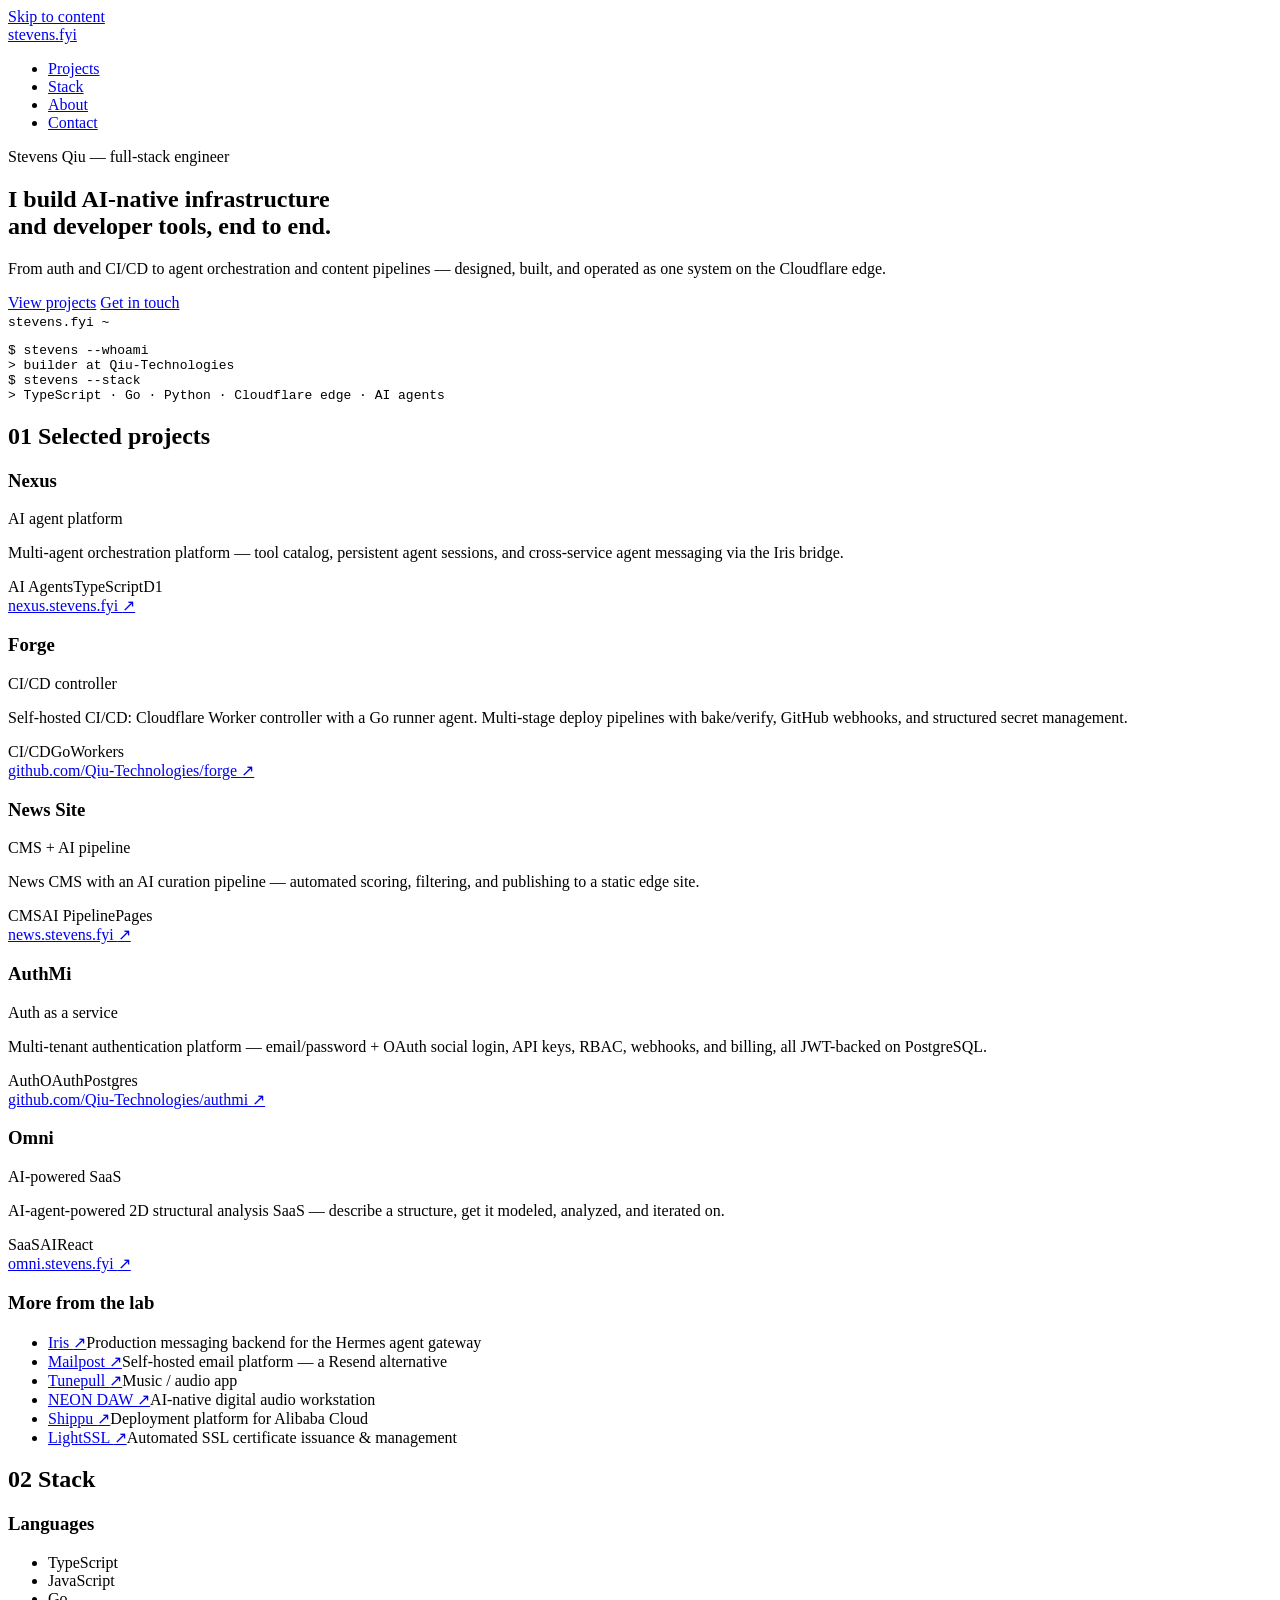
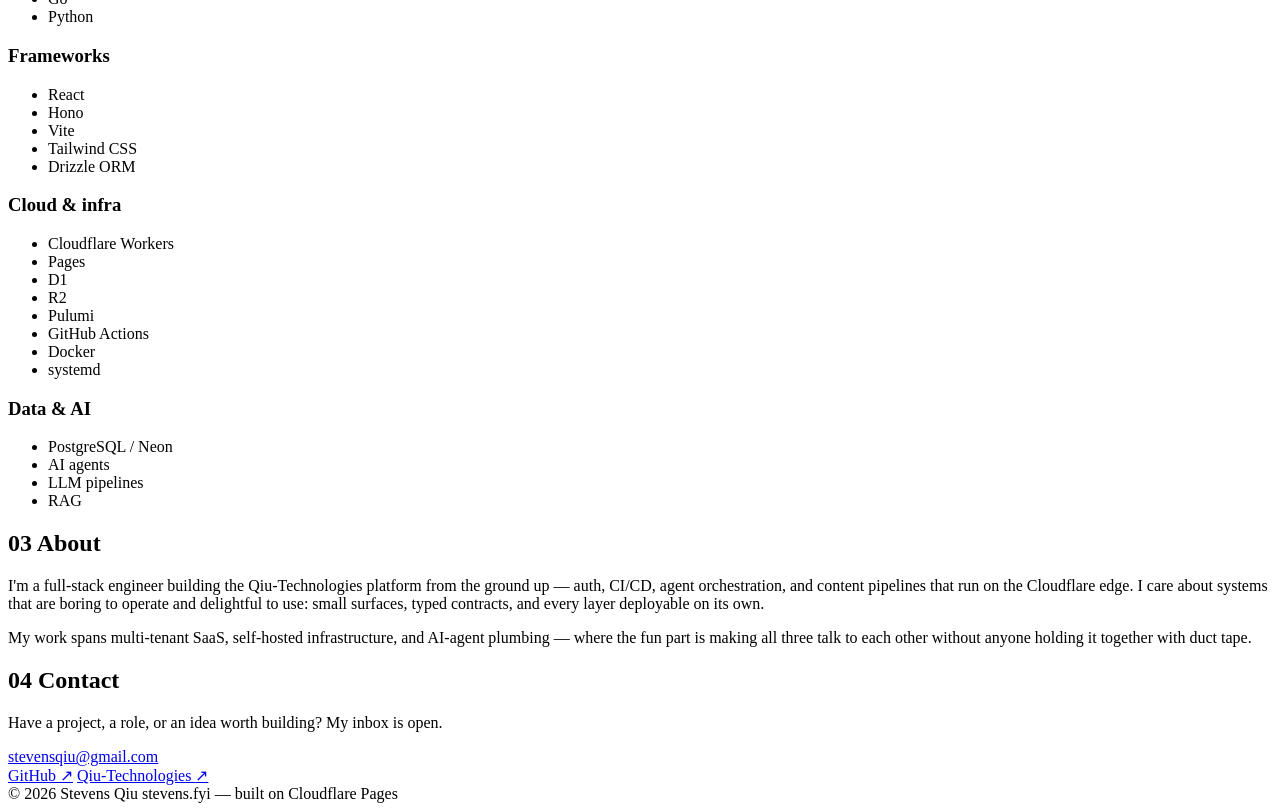
==== public/index.html @ 82a45d17 "Initial commit: portfolio site for stevens.fyi" ====
<!doctype html>
<html lang="en">
<head>
  <meta charset="utf-8" />
  <meta name="viewport" content="width=device-width, initial-scale=1" />
  <title>Stevens Qiu — Full-stack engineer &amp; AI infrastructure</title>
  <meta name="description" content="Stevens Qiu — full-stack engineer building AI-native infrastructure and developer tools: agent platforms, CI/CD, auth, and content pipelines on the Cloudflare edge." />
  <meta name="author" content="Stevens Qiu" />
  <meta property="og:type" content="website" />
  <meta property="og:title" content="Stevens Qiu — Full-stack engineer &amp; AI infrastructure" />
  <meta property="og:description" content="AI-native infrastructure and developer tools, built end to end." />
  <meta property="og:url" content="https://stevens.fyi/" />
  <meta name="twitter:card" content="summary" />
  <link rel="icon" type="image/svg+xml" href="/favicon.svg" />
  <link rel="preconnect" href="https://fonts.googleapis.com" />
  <link rel="preconnect" href="https://fonts.gstatic.com" crossorigin />
  <link href="https://fonts.googleapis.com/css2?family=Inter:wght@400;500;600;700&family=JetBrains+Mono:wght@400;500;600&display=swap" rel="stylesheet" />
  <link rel="stylesheet" href="/styles.css" />
</head>
<body>
  <a class="skip-link" href="#main">Skip to content</a>

  <header class="site-header" id="top">
    <nav class="nav container" aria-label="Primary">
      <a class="brand" href="#top">stevens<span class="brand-dot">.</span>fyi</a>
      <ul class="nav-links">
        <li><a href="#projects">Projects</a></li>
        <li><a href="#stack">Stack</a></li>
        <li><a href="#about">About</a></li>
        <li><a href="#contact" class="nav-cta">Contact</a></li>
      </ul>
    </nav>
  </header>

  <main id="main">
    <!-- HERO -->
    <section class="hero container">
      <p class="eyebrow reveal">Stevens Qiu — full-stack engineer</p>
      <h1 class="hero-title reveal">
        I build <span class="grad">AI-native infrastructure</span><br />
        and developer tools, end to end.
      </h1>
      <p class="hero-sub reveal">
        From auth and CI/CD to agent orchestration and content pipelines —
        designed, built, and operated as one system on the Cloudflare edge.
      </p>
      <div class="hero-actions reveal">
        <a class="btn btn-primary" href="#projects">View projects</a>
        <a class="btn btn-ghost" href="#contact">Get in touch</a>
      </div>
      <div class="terminal reveal" aria-hidden="true">
        <div class="terminal-bar"><span></span><span></span><span></span><code>stevens.fyi ~</code></div>
        <pre><code><span class="t-prompt">$</span> stevens --whoami
&gt; builder at Qiu-Technologies
<span class="t-prompt">$</span> stevens --stack
&gt; TypeScript · Go · Python · Cloudflare edge · AI agents</code></pre>
      </div>
    </section>

    <!-- PROJECTS -->
    <section class="section" id="projects">
      <div class="container">
        <h2 class="section-title reveal"><span class="section-index">01</span> Selected projects</h2>
        <div class="project-grid">
          <article class="card reveal">
            <div class="card-head">
              <h3>Nexus</h3>
              <span class="card-role">AI agent platform</span>
            </div>
            <p class="card-desc">
              Multi-agent orchestration platform — tool catalog, persistent agent
              sessions, and cross-service agent messaging via the Iris bridge.
            </p>
            <div class="card-tags">
              <span>AI Agents</span><span>TypeScript</span><span>D1</span>
            </div>
            <a class="card-link" href="https://nexus.stevens.fyi" target="_blank" rel="noopener">nexus.stevens.fyi <span class="arrow">↗</span></a>
          </article>

          <article class="card reveal">
            <div class="card-head">
              <h3>Forge</h3>
              <span class="card-role">CI/CD controller</span>
            </div>
            <p class="card-desc">
              Self-hosted CI/CD: Cloudflare Worker controller with a Go runner
              agent. Multi-stage deploy pipelines with bake/verify, GitHub
              webhooks, and structured secret management.
            </p>
            <div class="card-tags">
              <span>CI/CD</span><span>Go</span><span>Workers</span>
            </div>
            <a class="card-link" href="https://github.com/Qiu-Technologies/forge" target="_blank" rel="noopener">github.com/Qiu-Technologies/forge <span class="arrow">↗</span></a>
          </article>

          <article class="card reveal">
            <div class="card-head">
              <h3>News Site</h3>
              <span class="card-role">CMS + AI pipeline</span>
            </div>
            <p class="card-desc">
              News CMS with an AI curation pipeline — automated scoring,
              filtering, and publishing to a static edge site.
            </p>
            <div class="card-tags">
              <span>CMS</span><span>AI Pipeline</span><span>Pages</span>
            </div>
            <a class="card-link" href="https://news.stevens.fyi" target="_blank" rel="noopener">news.stevens.fyi <span class="arrow">↗</span></a>
          </article>

          <article class="card reveal">
            <div class="card-head">
              <h3>AuthMi</h3>
              <span class="card-role">Auth as a service</span>
            </div>
            <p class="card-desc">
              Multi-tenant authentication platform — email/password + OAuth
              social login, API keys, RBAC, webhooks, and billing, all
              JWT-backed on PostgreSQL.
            </p>
            <div class="card-tags">
              <span>Auth</span><span>OAuth</span><span>Postgres</span>
            </div>
            <a class="card-link" href="https://github.com/Qiu-Technologies/authmi" target="_blank" rel="noopener">github.com/Qiu-Technologies/authmi <span class="arrow">↗</span></a>
          </article>

          <article class="card card-wide reveal">
            <div class="card-head">
              <h3>Omni</h3>
              <span class="card-role">AI-powered SaaS</span>
            </div>
            <p class="card-desc">
              AI-agent-powered 2D structural analysis SaaS — describe a
              structure, get it modeled, analyzed, and iterated on.
            </p>
            <div class="card-tags">
              <span>SaaS</span><span>AI</span><span>React</span>
            </div>
            <a class="card-link" href="https://omni.stevens.fyi" target="_blank" rel="noopener">omni.stevens.fyi <span class="arrow">↗</span></a>
          </article>
        </div>

        <h3 class="sub-title reveal">More from the lab</h3>
        <ul class="lab-list">
          <li class="reveal"><a href="https://github.com/Qiu-Technologies/Iris" target="_blank" rel="noopener">Iris <span class="arrow">↗</span></a><span class="lab-desc">Production messaging backend for the Hermes agent gateway</span></li>
          <li class="reveal"><a href="https://mail.stevens.fyi" target="_blank" rel="noopener">Mailpost <span class="arrow">↗</span></a><span class="lab-desc">Self-hosted email platform — a Resend alternative</span></li>
          <li class="reveal"><a href="https://tunes.stevens.fyi" target="_blank" rel="noopener">Tunepull <span class="arrow">↗</span></a><span class="lab-desc">Music / audio app</span></li>
          <li class="reveal"><a href="https://github.com/Qiu-Technologies/neon-daw" target="_blank" rel="noopener">NEON DAW <span class="arrow">↗</span></a><span class="lab-desc">AI-native digital audio workstation</span></li>
          <li class="reveal"><a href="https://shippu.stevens.fyi" target="_blank" rel="noopener">Shippu <span class="arrow">↗</span></a><span class="lab-desc">Deployment platform for Alibaba Cloud</span></li>
          <li class="reveal"><a href="https://lightssl.com" target="_blank" rel="noopener">LightSSL <span class="arrow">↗</span></a><span class="lab-desc">Automated SSL certificate issuance &amp; management</span></li>
        </ul>
      </div>
    </section>

    <!-- STACK -->
    <section class="section" id="stack">
      <div class="container">
        <h2 class="section-title reveal"><span class="section-index">02</span> Stack</h2>
        <div class="stack-grid">
          <div class="stack-group reveal">
            <h3>Languages</h3>
            <ul>
              <li>TypeScript</li><li>JavaScript</li><li>Go</li><li>Python</li>
            </ul>
          </div>
          <div class="stack-group reveal">
            <h3>Frameworks</h3>
            <ul>
              <li>React</li><li>Hono</li><li>Vite</li><li>Tailwind CSS</li><li>Drizzle ORM</li>
            </ul>
          </div>
          <div class="stack-group reveal">
            <h3>Cloud &amp; infra</h3>
            <ul>
              <li>Cloudflare Workers</li><li>Pages</li><li>D1</li><li>R2</li><li>Pulumi</li><li>GitHub Actions</li><li>Docker</li><li>systemd</li>
            </ul>
          </div>
          <div class="stack-group reveal">
            <h3>Data &amp; AI</h3>
            <ul>
              <li>PostgreSQL / Neon</li><li>AI agents</li><li>LLM pipelines</li><li>RAG</li>
            </ul>
          </div>
        </div>
      </div>
    </section>

    <!-- ABOUT -->
    <section class="section" id="about">
      <div class="container narrow">
        <h2 class="section-title reveal"><span class="section-index">03</span> About</h2>
        <p class="about-text reveal">
          I'm a full-stack engineer building the Qiu-Technologies platform from
          the ground up — auth, CI/CD, agent orchestration, and content
          pipelines that run on the Cloudflare edge. I care about systems that
          are boring to operate and delightful to use: small surfaces, typed
          contracts, and every layer deployable on its own.
        </p>
        <p class="about-text reveal">
          My work spans multi-tenant SaaS, self-hosted infrastructure, and
          AI-agent plumbing — where the fun part is making all three talk to
          each other without anyone holding it together with duct tape.
        </p>
      </div>
    </section>

    <!-- CONTACT -->
    <section class="section" id="contact">
      <div class="container narrow contact">
        <h2 class="section-title reveal"><span class="section-index">04</span> Contact</h2>
        <p class="contact-line reveal">
          Have a project, a role, or an idea worth building? My inbox is open.
        </p>
        <a class="contact-email reveal" href="mailto:stevensqiu@gmail.com">stevensqiu@gmail.com</a>
        <div class="contact-links reveal">
          <a href="https://github.com/QYongHao" target="_blank" rel="noopener">GitHub <span class="arrow">↗</span></a>
          <a href="https://github.com/Qiu-Technologies" target="_blank" rel="noopener">Qiu-Technologies <span class="arrow">↗</span></a>
        </div>
      </div>
    </section>
  </main>

  <footer class="site-footer">
    <div class="container footer-inner">
      <span>© <span id="year">2026</span> Stevens Qiu</span>
      <span class="footer-mono">stevens.fyi — built on Cloudflare Pages</span>
    </div>
  </footer>

  <script src="/app.js" defer></script>
</body>
</html>
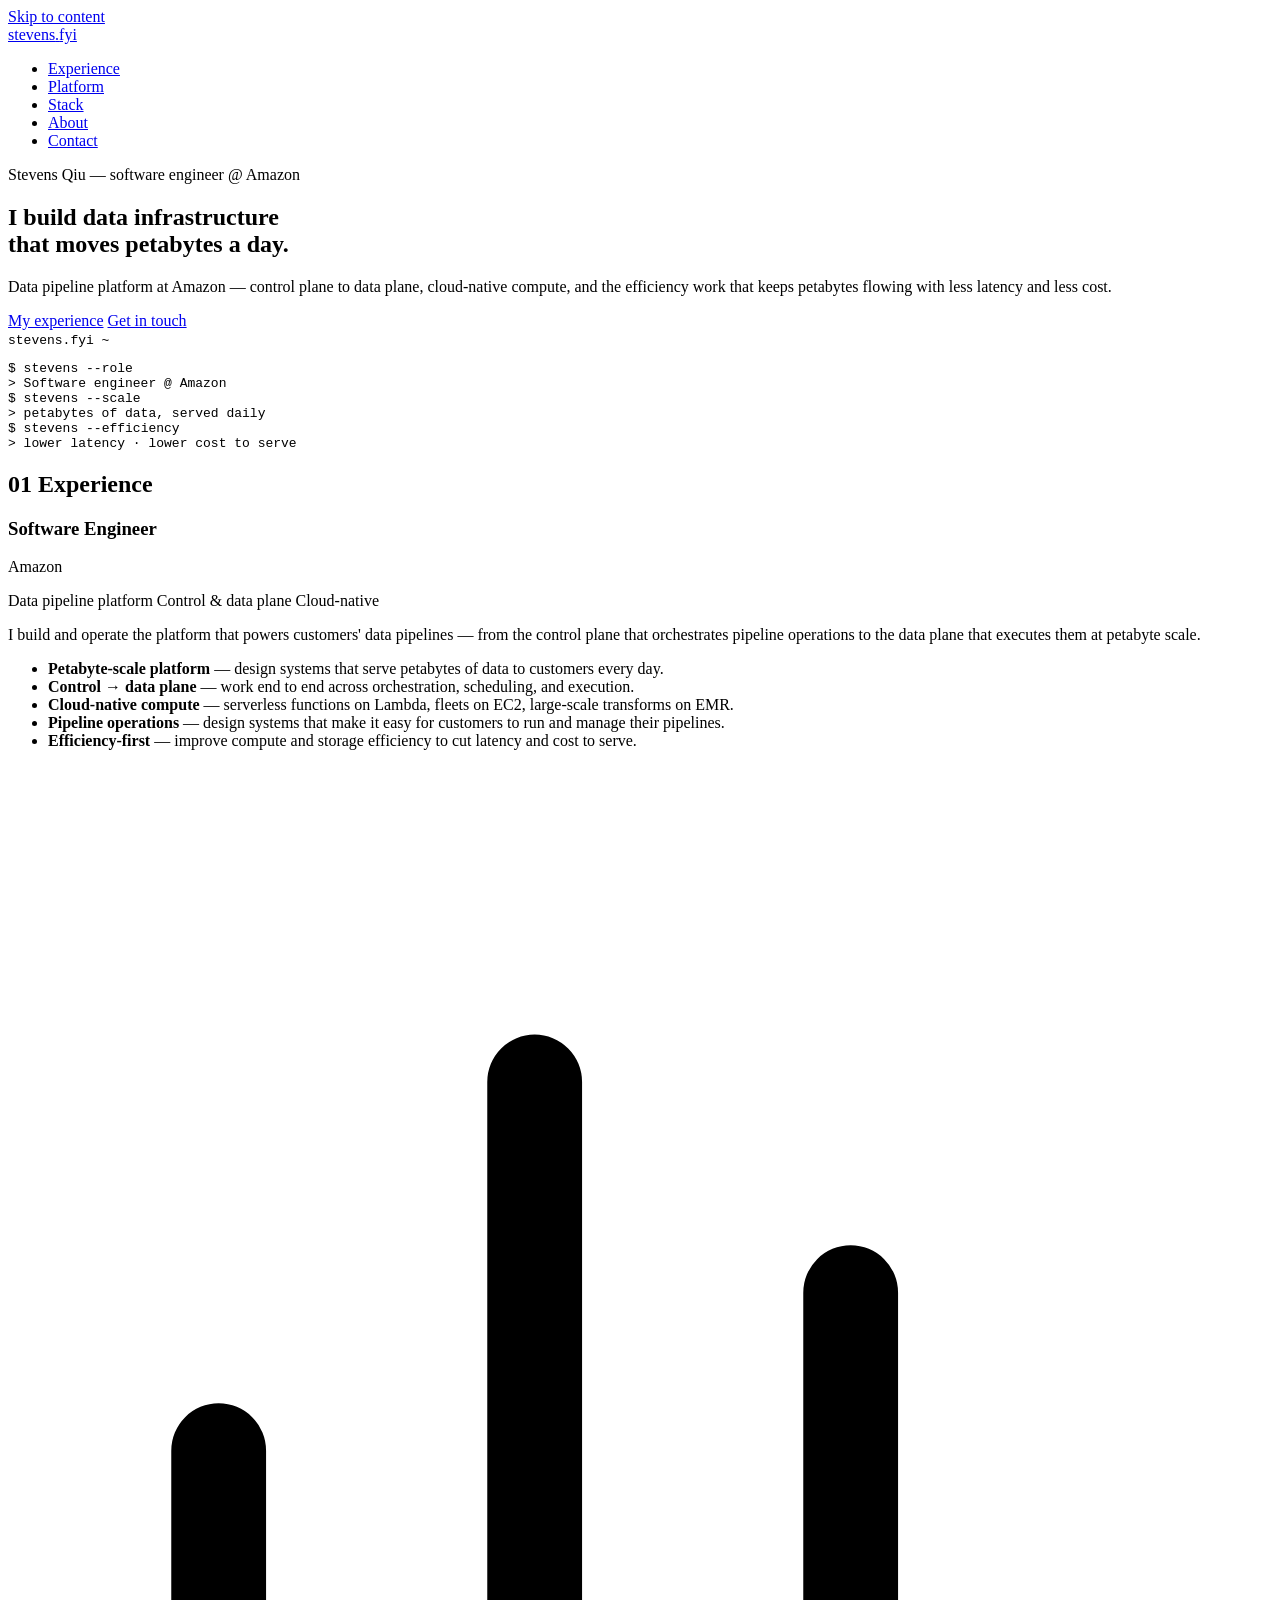
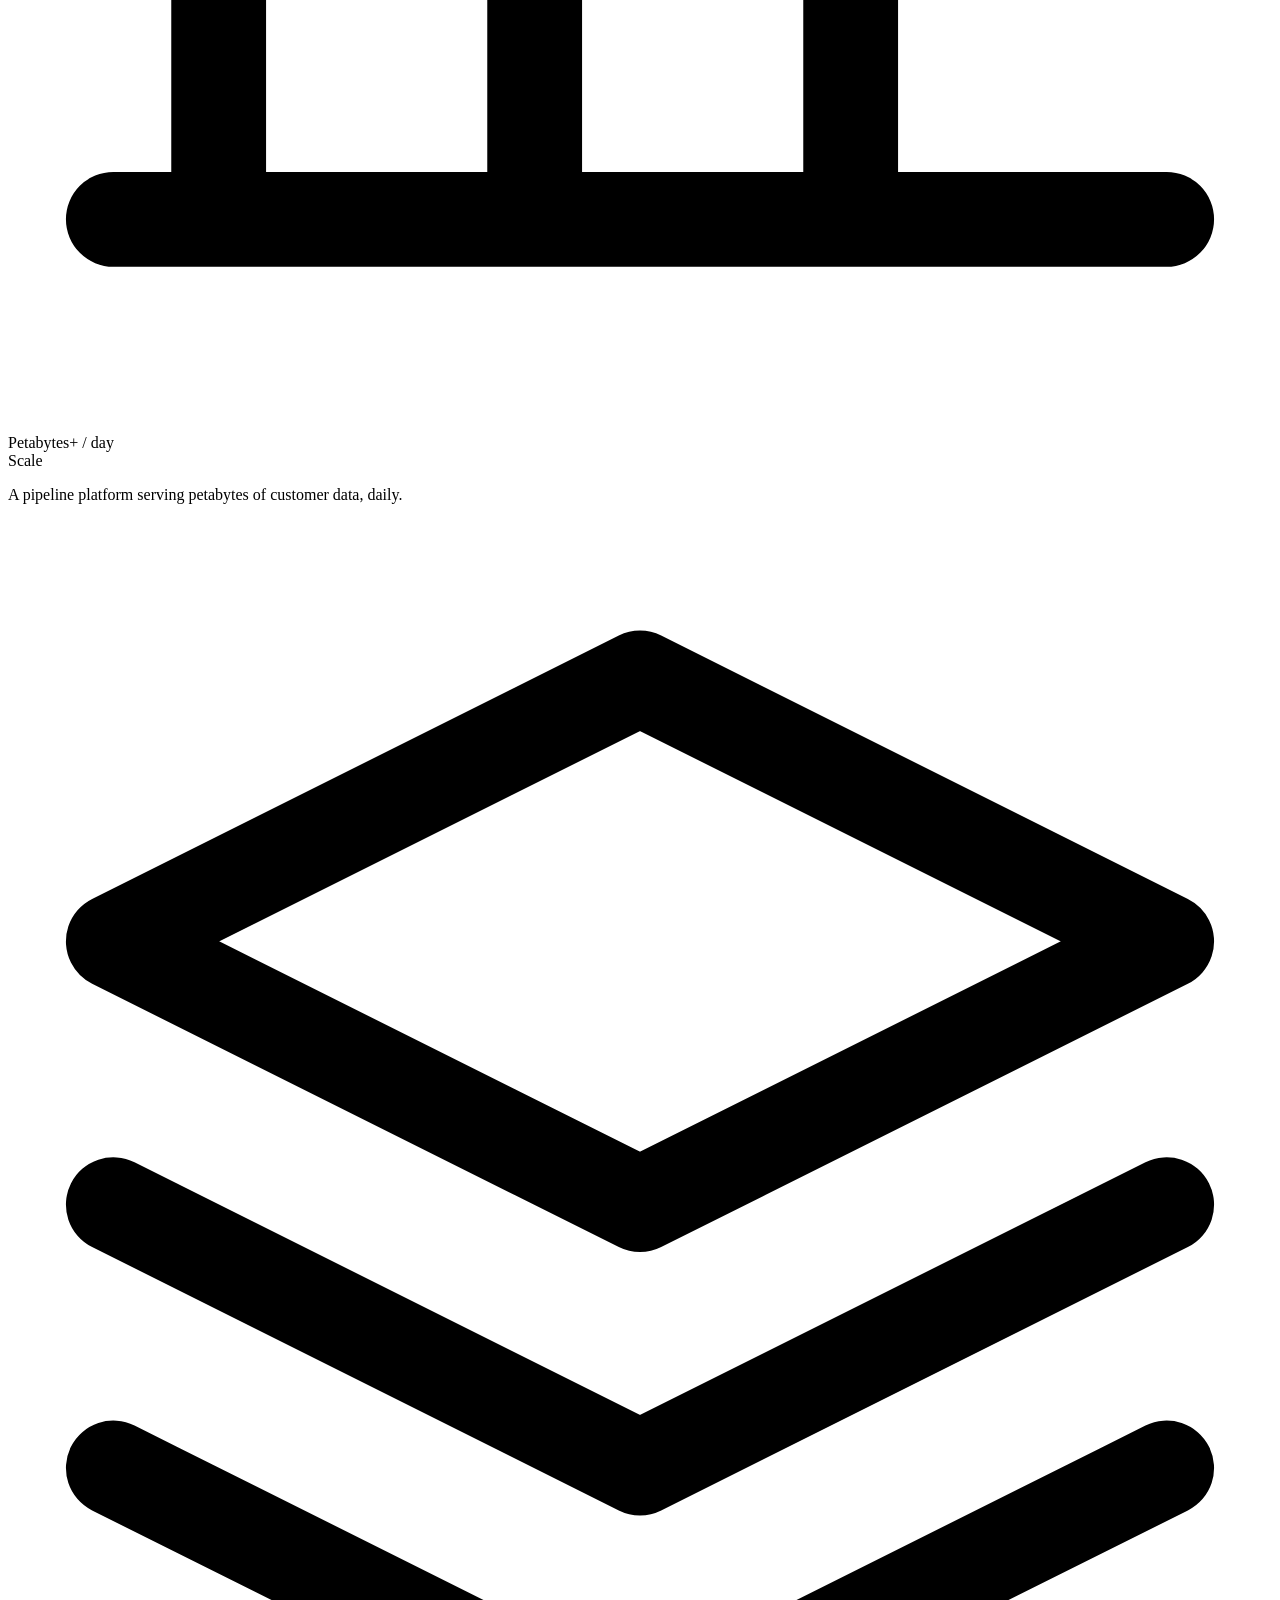
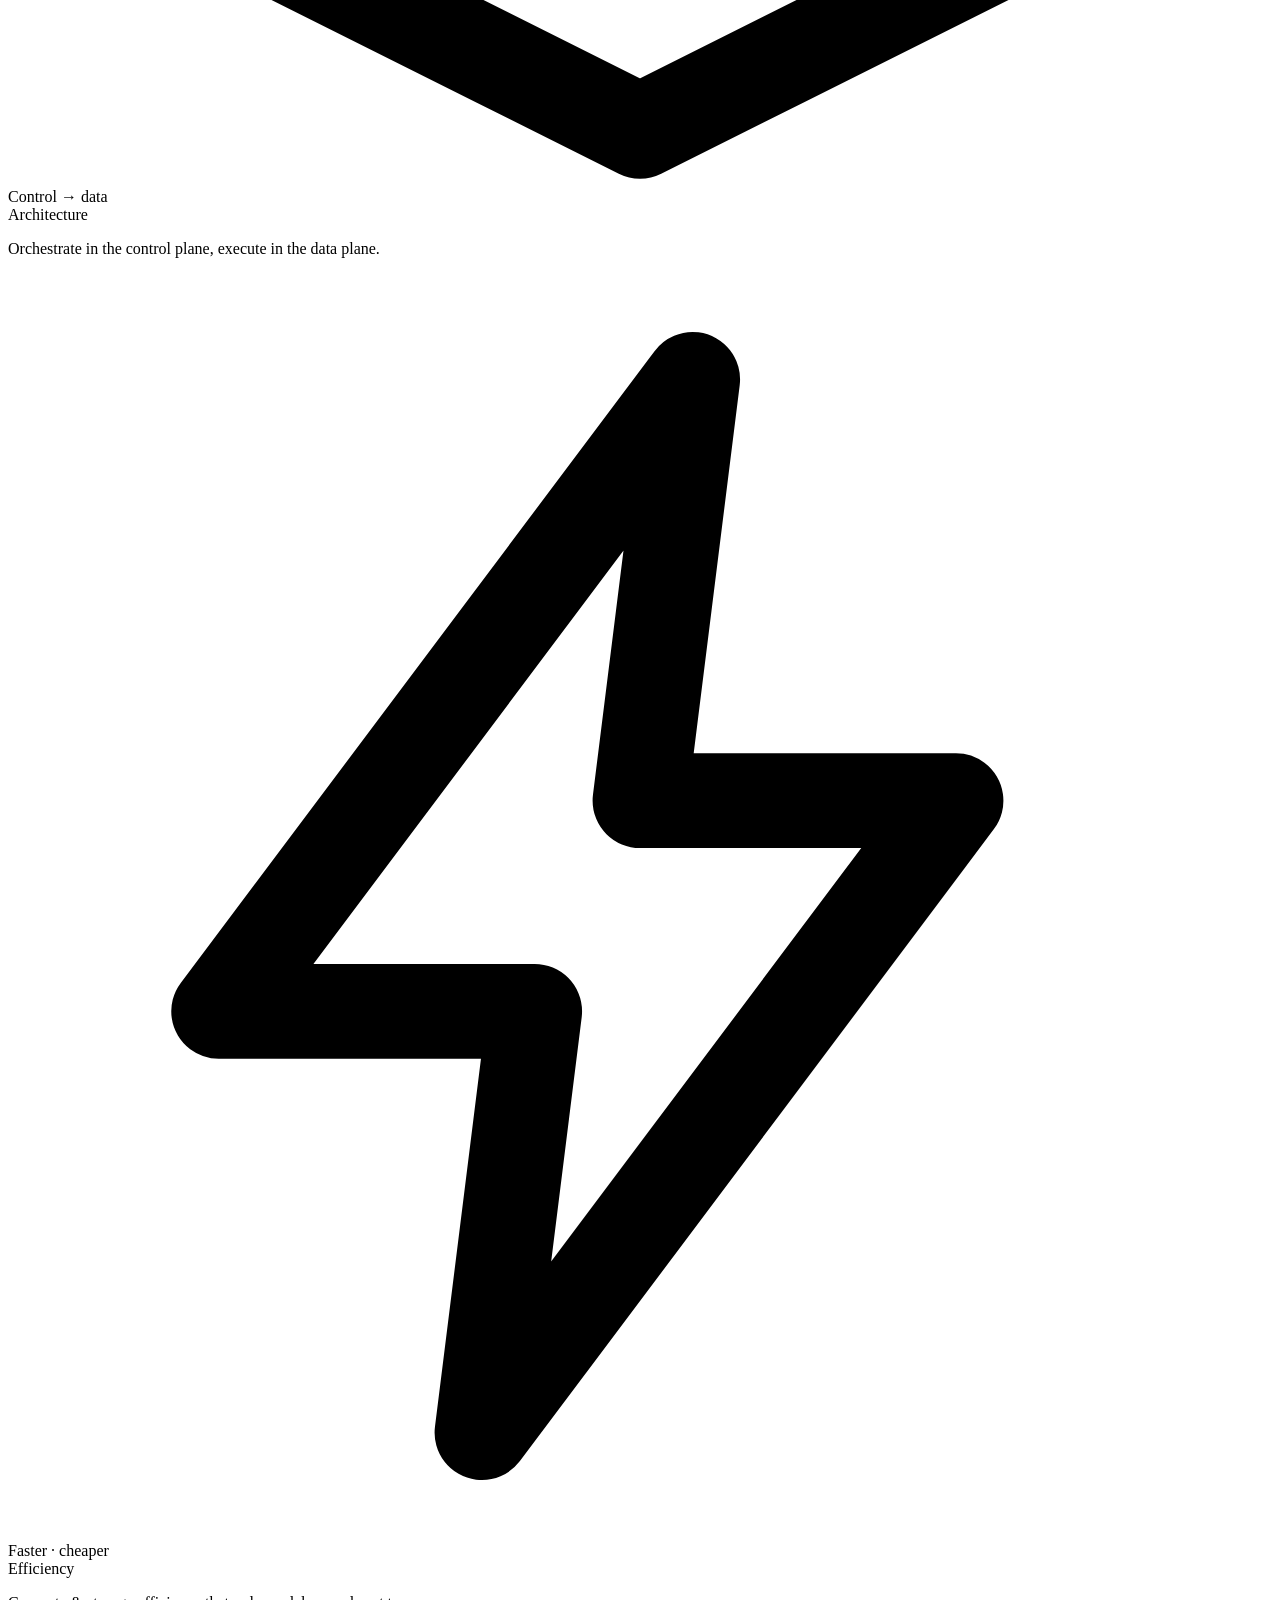
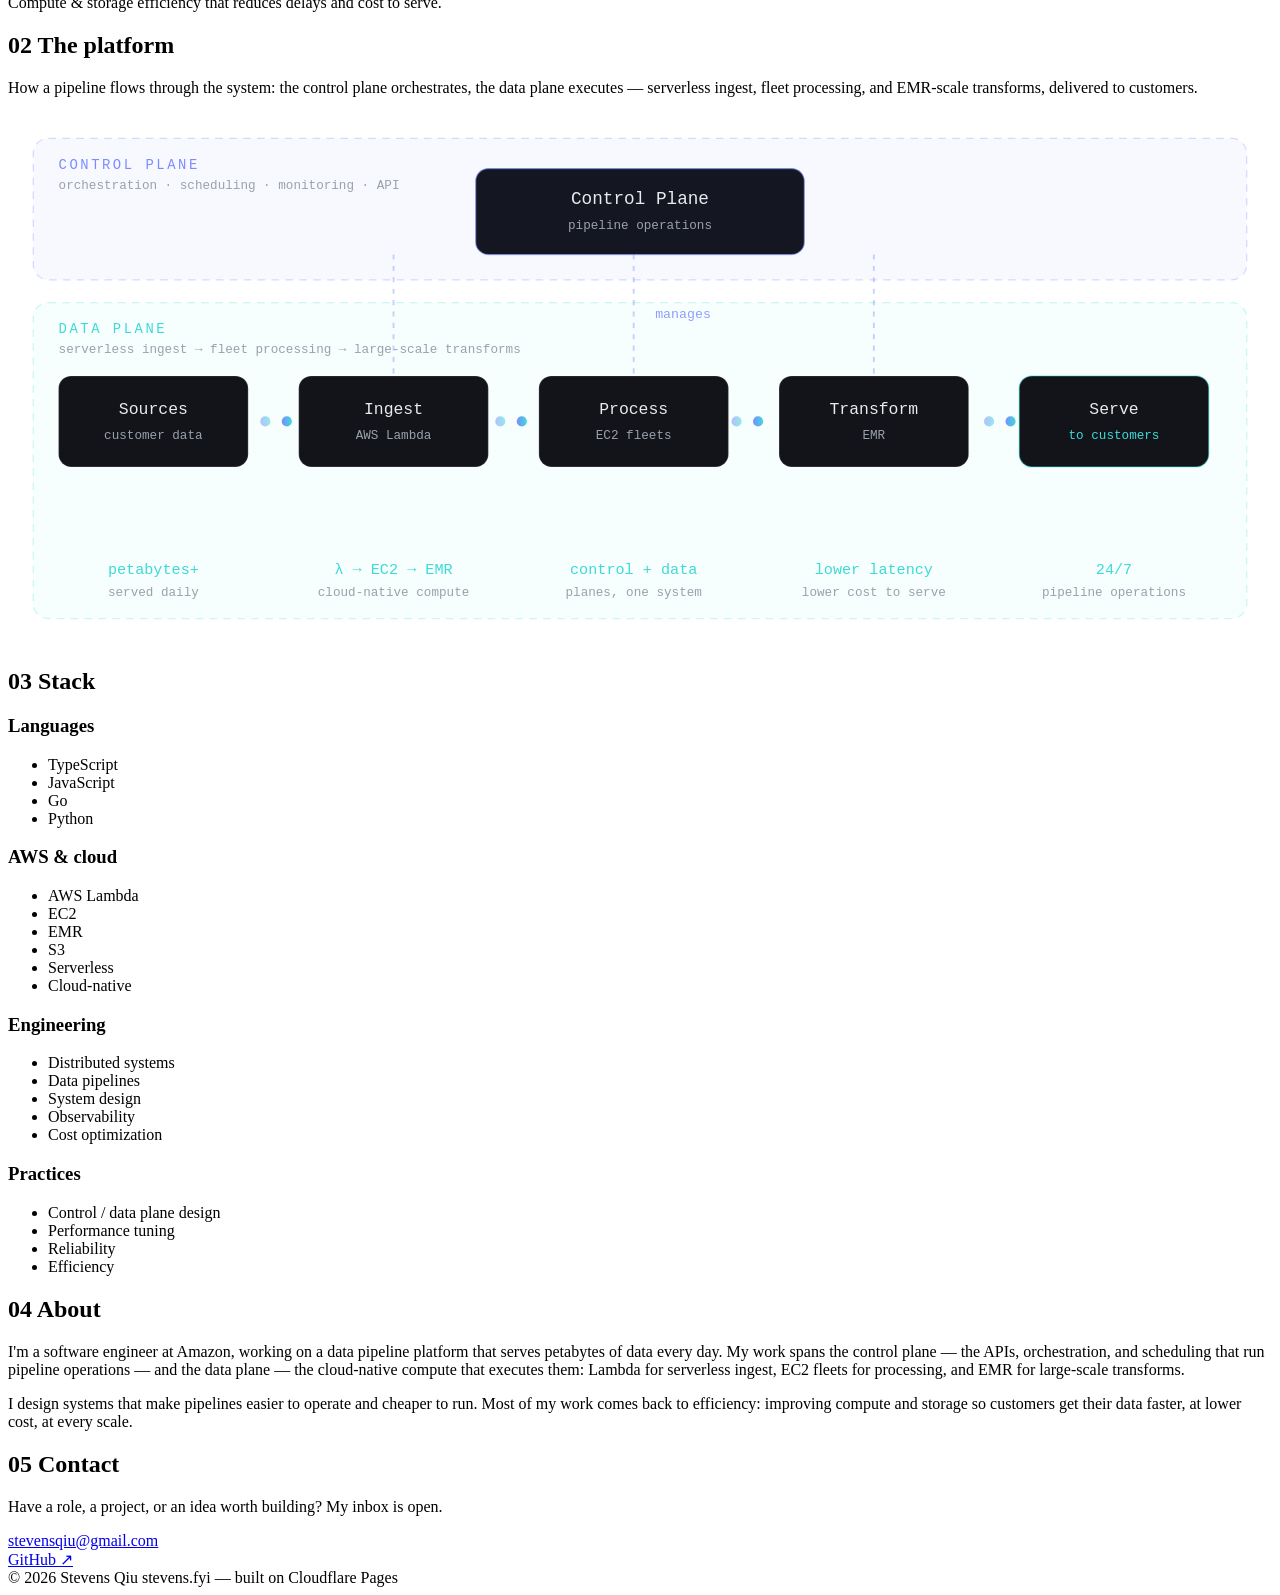
==== commit 4050113d: "Rework portfolio: Amazon data-platform experience + animated pipeline architecture graphic" ====
--- a/public/index.html
+++ b/public/index.html
@@ -3,12 +3,12 @@
 <head>
   <meta charset="utf-8" />
   <meta name="viewport" content="width=device-width, initial-scale=1" />
-  <title>Stevens Qiu — Full-stack engineer &amp; AI infrastructure</title>
-  <meta name="description" content="Stevens Qiu — full-stack engineer building AI-native infrastructure and developer tools: agent platforms, CI/CD, auth, and content pipelines on the Cloudflare edge." />
+  <title>Stevens Qiu — Software Engineer @ Amazon · Data Infrastructure</title>
+  <meta name="description" content="Software engineer at Amazon building a data pipeline platform that serves petabytes of data daily — control plane to data plane, cloud-native compute, and efficiency that cuts latency and cost." />
   <meta name="author" content="Stevens Qiu" />
   <meta property="og:type" content="website" />
-  <meta property="og:title" content="Stevens Qiu — Full-stack engineer &amp; AI infrastructure" />
-  <meta property="og:description" content="AI-native infrastructure and developer tools, built end to end." />
+  <meta property="og:title" content="Stevens Qiu — Software Engineer @ Amazon" />
+  <meta property="og:description" content="Building a data pipeline platform that serves petabytes of data daily." />
   <meta property="og:url" content="https://stevens.fyi/" />
   <meta name="twitter:card" content="summary" />
   <link rel="icon" type="image/svg+xml" href="/favicon.svg" />
@@ -24,7 +24,8 @@
     <nav class="nav container" aria-label="Primary">
       <a class="brand" href="#top">stevens<span class="brand-dot">.</span>fyi</a>
       <ul class="nav-links">
-        <li><a href="#projects">Projects</a></li>
+        <li><a href="#experience">Experience</a></li>
+        <li><a href="#platform">Platform</a></li>
         <li><a href="#stack">Stack</a></li>
         <li><a href="#about">About</a></li>
         <li><a href="#contact" class="nav-cta">Contact</a></li>
@@ -35,127 +36,223 @@
   <main id="main">
     <!-- HERO -->
     <section class="hero container">
-      <p class="eyebrow reveal">Stevens Qiu — full-stack engineer</p>
+      <div class="glow glow-1" aria-hidden="true"></div>
+      <div class="glow glow-2" aria-hidden="true"></div>
+      <p class="eyebrow reveal">Stevens Qiu — software engineer @ Amazon</p>
       <h1 class="hero-title reveal">
-        I build <span class="grad">AI-native infrastructure</span><br />
-        and developer tools, end to end.
+        I build <span class="grad">data infrastructure</span><br />
+        that moves petabytes a day.
       </h1>
       <p class="hero-sub reveal">
-        From auth and CI/CD to agent orchestration and content pipelines —
-        designed, built, and operated as one system on the Cloudflare edge.
+        Data pipeline platform at Amazon — control plane to data plane,
+        cloud-native compute, and the efficiency work that keeps petabytes
+        flowing with less latency and less cost.
       </p>
       <div class="hero-actions reveal">
-        <a class="btn btn-primary" href="#projects">View projects</a>
+        <a class="btn btn-primary" href="#experience">My experience</a>
         <a class="btn btn-ghost" href="#contact">Get in touch</a>
       </div>
       <div class="terminal reveal" aria-hidden="true">
         <div class="terminal-bar"><span></span><span></span><span></span><code>stevens.fyi ~</code></div>
-        <pre><code><span class="t-prompt">$</span> stevens --whoami
-&gt; builder at Qiu-Technologies
-<span class="t-prompt">$</span> stevens --stack
-&gt; TypeScript · Go · Python · Cloudflare edge · AI agents</code></pre>
-      </div>
-    </section>
-
-    <!-- PROJECTS -->
-    <section class="section" id="projects">
+        <pre><code><span class="t-prompt">$</span> stevens --role
+&gt; Software engineer @ Amazon
+<span class="t-prompt">$</span> stevens --scale
+&gt; petabytes of data, served daily
+<span class="t-prompt">$</span> stevens --efficiency
+&gt; lower latency · lower cost to serve</code></pre>
+      </div>
+    </section>
+
+    <!-- EXPERIENCE -->
+    <section class="section" id="experience">
       <div class="container">
-        <h2 class="section-title reveal"><span class="section-index">01</span> Selected projects</h2>
-        <div class="project-grid">
-          <article class="card reveal">
-            <div class="card-head">
-              <h3>Nexus</h3>
-              <span class="card-role">AI agent platform</span>
+        <h2 class="section-title reveal"><span class="section-index">01</span> Experience</h2>
+
+        <div class="role-card reveal">
+          <div class="role-head">
+            <div>
+              <h3>Software Engineer</h3>
+              <p class="role-company">Amazon</p>
             </div>
-            <p class="card-desc">
-              Multi-agent orchestration platform — tool catalog, persistent agent
-              sessions, and cross-service agent messaging via the Iris bridge.
-            </p>
-            <div class="card-tags">
-              <span>AI Agents</span><span>TypeScript</span><span>D1</span>
+            <div class="role-chips">
+              <span>Data pipeline platform</span>
+              <span>Control &amp; data plane</span>
+              <span>Cloud-native</span>
             </div>
-            <a class="card-link" href="https://nexus.stevens.fyi" target="_blank" rel="noopener">nexus.stevens.fyi <span class="arrow">↗</span></a>
+          </div>
+          <p class="role-intro">
+            I build and operate the platform that powers customers' data
+            pipelines — from the control plane that orchestrates pipeline
+            operations to the data plane that executes them at petabyte scale.
+          </p>
+          <ul class="experience-list">
+            <li class="reveal"><strong>Petabyte-scale platform</strong> — design systems that serve petabytes of data to customers every day.</li>
+            <li class="reveal"><strong>Control → data plane</strong> — work end to end across orchestration, scheduling, and execution.</li>
+            <li class="reveal"><strong>Cloud-native compute</strong> — serverless functions on Lambda, fleets on EC2, large-scale transforms on EMR.</li>
+            <li class="reveal"><strong>Pipeline operations</strong> — design systems that make it easy for customers to run and manage their pipelines.</li>
+            <li class="reveal"><strong>Efficiency-first</strong> — improve compute and storage efficiency to cut latency and cost to serve.</li>
+          </ul>
+        </div>
+
+        <div class="impact-grid">
+          <article class="card impact-card reveal">
+            <svg class="impact-icon" viewBox="0 0 24 24" fill="none" stroke="currentColor" stroke-width="1.8" stroke-linecap="round" stroke-linejoin="round" aria-hidden="true"><path d="M4 20V13M10 20V6M16 20V10M22 20H2"/></svg>
+            <div class="impact-value">Petabytes+ / day</div>
+            <div class="impact-label">Scale</div>
+            <p class="impact-desc">A pipeline platform serving petabytes of customer data, daily.</p>
           </article>
-
-          <article class="card reveal">
-            <div class="card-head">
-              <h3>Forge</h3>
-              <span class="card-role">CI/CD controller</span>
-            </div>
-            <p class="card-desc">
-              Self-hosted CI/CD: Cloudflare Worker controller with a Go runner
-              agent. Multi-stage deploy pipelines with bake/verify, GitHub
-              webhooks, and structured secret management.
-            </p>
-            <div class="card-tags">
-              <span>CI/CD</span><span>Go</span><span>Workers</span>
-            </div>
-            <a class="card-link" href="https://github.com/Qiu-Technologies/forge" target="_blank" rel="noopener">github.com/Qiu-Technologies/forge <span class="arrow">↗</span></a>
+          <article class="card impact-card reveal">
+            <svg class="impact-icon" viewBox="0 0 24 24" fill="none" stroke="currentColor" stroke-width="1.8" stroke-linecap="round" stroke-linejoin="round" aria-hidden="true"><path d="M12 3 2 8l10 5 10-5-10-5z"/><path d="M2 13l10 5 10-5"/><path d="M2 18l10 5 10-5"/></svg>
+            <div class="impact-value">Control → data</div>
+            <div class="impact-label">Architecture</div>
+            <p class="impact-desc">Orchestrate in the control plane, execute in the data plane.</p>
           </article>
-
-          <article class="card reveal">
-            <div class="card-head">
-              <h3>News Site</h3>
-              <span class="card-role">CMS + AI pipeline</span>
-            </div>
-            <p class="card-desc">
-              News CMS with an AI curation pipeline — automated scoring,
-              filtering, and publishing to a static edge site.
-            </p>
-            <div class="card-tags">
-              <span>CMS</span><span>AI Pipeline</span><span>Pages</span>
-            </div>
-            <a class="card-link" href="https://news.stevens.fyi" target="_blank" rel="noopener">news.stevens.fyi <span class="arrow">↗</span></a>
+          <article class="card impact-card reveal">
+            <svg class="impact-icon" viewBox="0 0 24 24" fill="none" stroke="currentColor" stroke-width="1.8" stroke-linecap="round" stroke-linejoin="round" aria-hidden="true"><path d="M13 2 4 14h6l-1 8 9-12h-6l1-8z"/></svg>
+            <div class="impact-value">Faster · cheaper</div>
+            <div class="impact-label">Efficiency</div>
+            <p class="impact-desc">Compute &amp; storage efficiency that reduces delays and cost to serve.</p>
           </article>
-
-          <article class="card reveal">
-            <div class="card-head">
-              <h3>AuthMi</h3>
-              <span class="card-role">Auth as a service</span>
-            </div>
-            <p class="card-desc">
-              Multi-tenant authentication platform — email/password + OAuth
-              social login, API keys, RBAC, webhooks, and billing, all
-              JWT-backed on PostgreSQL.
-            </p>
-            <div class="card-tags">
-              <span>Auth</span><span>OAuth</span><span>Postgres</span>
-            </div>
-            <a class="card-link" href="https://github.com/Qiu-Technologies/authmi" target="_blank" rel="noopener">github.com/Qiu-Technologies/authmi <span class="arrow">↗</span></a>
-          </article>
-
-          <article class="card card-wide reveal">
-            <div class="card-head">
-              <h3>Omni</h3>
-              <span class="card-role">AI-powered SaaS</span>
-            </div>
-            <p class="card-desc">
-              AI-agent-powered 2D structural analysis SaaS — describe a
-              structure, get it modeled, analyzed, and iterated on.
-            </p>
-            <div class="card-tags">
-              <span>SaaS</span><span>AI</span><span>React</span>
-            </div>
-            <a class="card-link" href="https://omni.stevens.fyi" target="_blank" rel="noopener">omni.stevens.fyi <span class="arrow">↗</span></a>
-          </article>
-        </div>
-
-        <h3 class="sub-title reveal">More from the lab</h3>
-        <ul class="lab-list">
-          <li class="reveal"><a href="https://github.com/Qiu-Technologies/Iris" target="_blank" rel="noopener">Iris <span class="arrow">↗</span></a><span class="lab-desc">Production messaging backend for the Hermes agent gateway</span></li>
-          <li class="reveal"><a href="https://mail.stevens.fyi" target="_blank" rel="noopener">Mailpost <span class="arrow">↗</span></a><span class="lab-desc">Self-hosted email platform — a Resend alternative</span></li>
-          <li class="reveal"><a href="https://tunes.stevens.fyi" target="_blank" rel="noopener">Tunepull <span class="arrow">↗</span></a><span class="lab-desc">Music / audio app</span></li>
-          <li class="reveal"><a href="https://github.com/Qiu-Technologies/neon-daw" target="_blank" rel="noopener">NEON DAW <span class="arrow">↗</span></a><span class="lab-desc">AI-native digital audio workstation</span></li>
-          <li class="reveal"><a href="https://shippu.stevens.fyi" target="_blank" rel="noopener">Shippu <span class="arrow">↗</span></a><span class="lab-desc">Deployment platform for Alibaba Cloud</span></li>
-          <li class="reveal"><a href="https://lightssl.com" target="_blank" rel="noopener">LightSSL <span class="arrow">↗</span></a><span class="lab-desc">Automated SSL certificate issuance &amp; management</span></li>
-        </ul>
+        </div>
+      </div>
+    </section>
+
+    <!-- PLATFORM -->
+    <section class="section" id="platform">
+      <div class="container">
+        <h2 class="section-title reveal"><span class="section-index">02</span> The platform</h2>
+        <p class="section-lead reveal">
+          How a pipeline flows through the system: the control plane
+          orchestrates, the data plane executes — serverless ingest, fleet
+          processing, and EMR-scale transforms, delivered to customers.
+        </p>
+
+        <div class="arch-frame reveal">
+          <div class="arch-scroll">
+            <svg viewBox="0 0 1000 420" role="img" aria-label="Data pipeline architecture: control plane orchestrating a data plane of sources, Lambda ingest, EC2 processing, EMR transforms, and serving">
+              <defs>
+                <linearGradient id="packetGrad" x1="0" y1="0" x2="1" y2="0">
+                  <stop offset="0" stop-color="#7c8cff"/>
+                  <stop offset="1" stop-color="#3ddad7"/>
+                </linearGradient>
+                <marker id="arrow" viewBox="0 0 10 10" refX="8" refY="5" markerWidth="7" markerHeight="7" orient="auto-start-reverse">
+                  <path d="M 0 0 L 10 5 L 0 10 z" fill="rgba(255,255,255,0.35)"/>
+                </marker>
+              </defs>
+
+              <!-- control plane band -->
+              <rect x="20" y="20" width="960" height="112" rx="12" fill="rgba(124,140,255,0.05)" stroke="rgba(124,140,255,0.3)" stroke-dasharray="6 5"/>
+              <text x="40" y="44" font-family="JetBrains Mono, monospace" font-size="11" fill="#7c8cff" letter-spacing="2">CONTROL PLANE</text>
+              <text x="40" y="60" font-family="JetBrains Mono, monospace" font-size="10" fill="#9aa1ab">orchestration · scheduling · monitoring · API</text>
+
+              <g>
+                <rect x="370" y="44" width="260" height="68" rx="10" fill="#141722" stroke="#7c8cff" stroke-opacity="0.55"/>
+                <text x="500" y="72" text-anchor="middle" font-family="JetBrains Mono, monospace" font-size="14" fill="#e8eaee">Control Plane</text>
+                <text x="500" y="92" text-anchor="middle" font-family="JetBrains Mono, monospace" font-size="10" fill="#9aa1ab">pipeline operations</text>
+              </g>
+
+              <!-- data plane band -->
+              <rect x="20" y="150" width="960" height="250" rx="12" fill="rgba(61,218,215,0.04)" stroke="rgba(61,218,215,0.25)" stroke-dasharray="6 5"/>
+              <text x="40" y="174" font-family="JetBrains Mono, monospace" font-size="11" fill="#3ddad7" letter-spacing="2">DATA PLANE</text>
+              <text x="40" y="190" font-family="JetBrains Mono, monospace" font-size="10" fill="#9aa1ab">serverless ingest → fleet processing → large-scale transforms</text>
+
+              <!-- control → data connectors -->
+              <g stroke="rgba(124,140,255,0.4)" stroke-dasharray="4 5" stroke-width="1.5">
+                <line x1="305" y1="112" x2="305" y2="208"/>
+                <line x1="495" y1="112" x2="495" y2="208"/>
+                <line x1="685" y1="112" x2="685" y2="208"/>
+              </g>
+              <text x="512" y="162" font-family="JetBrains Mono, monospace" font-size="10.5" fill="#8f9dff">manages</text>
+
+              <!-- data plane nodes -->
+              <g font-family="JetBrains Mono, monospace">
+                <g>
+                  <rect x="40" y="208" width="150" height="72" rx="10" fill="#12141a" stroke="rgba(255,255,255,0.16)"/>
+                  <text x="115" y="238" text-anchor="middle" font-size="13" fill="#e8eaee">Sources</text>
+                  <text x="115" y="258" text-anchor="middle" font-size="10" fill="#9aa1ab">customer data</text>
+                </g>
+                <g>
+                  <rect x="230" y="208" width="150" height="72" rx="10" fill="#12141a" stroke="rgba(255,255,255,0.16)"/>
+                  <text x="305" y="238" text-anchor="middle" font-size="13" fill="#e8eaee">Ingest</text>
+                  <text x="305" y="258" text-anchor="middle" font-size="10" fill="#9aa1ab">AWS Lambda</text>
+                </g>
+                <g>
+                  <rect x="420" y="208" width="150" height="72" rx="10" fill="#12141a" stroke="rgba(255,255,255,0.16)"/>
+                  <text x="495" y="238" text-anchor="middle" font-size="13" fill="#e8eaee">Process</text>
+                  <text x="495" y="258" text-anchor="middle" font-size="10" fill="#9aa1ab">EC2 fleets</text>
+                </g>
+                <g>
+                  <rect x="610" y="208" width="150" height="72" rx="10" fill="#12141a" stroke="rgba(255,255,255,0.16)"/>
+                  <text x="685" y="238" text-anchor="middle" font-size="13" fill="#e8eaee">Transform</text>
+                  <text x="685" y="258" text-anchor="middle" font-size="10" fill="#9aa1ab">EMR</text>
+                </g>
+                <g>
+                  <rect x="800" y="208" width="150" height="72" rx="10" fill="#12141a" stroke="rgba(61,218,215,0.45)"/>
+                  <text x="875" y="238" text-anchor="middle" font-size="13" fill="#e8eaee">Serve</text>
+                  <text x="875" y="258" text-anchor="middle" font-size="10" fill="#3ddad7">to customers</text>
+                </g>
+              </g>
+
+              <!-- arrows -->
+              <g stroke="rgba(255,255,255,0.3)" stroke-width="1.5" marker-end="url(#arrow)">
+                <line x1="192" y1="244" x2="226" y2="244"/>
+                <line x1="382" y1="244" x2="416" y2="244"/>
+                <line x1="572" y1="244" x2="606" y2="244"/>
+                <line x1="762" y1="244" x2="796" y2="244"/>
+              </g>
+
+              <!-- flowing data packets -->
+              <g fill="url(#packetGrad)">
+                <circle r="4">
+                  <animateMotion dur="2.4s" repeatCount="indefinite" path="M192 244 L226 244"/>
+                </circle>
+                <circle r="4" opacity="0.55">
+                  <animateMotion dur="2.4s" repeatCount="indefinite" begin="-1.2s" path="M192 244 L226 244"/>
+                </circle>
+                <circle r="4">
+                  <animateMotion dur="2.8s" repeatCount="indefinite" path="M382 244 L416 244"/>
+                </circle>
+                <circle r="4" opacity="0.55">
+                  <animateMotion dur="2.8s" repeatCount="indefinite" begin="-1.4s" path="M382 244 L416 244"/>
+                </circle>
+                <circle r="4">
+                  <animateMotion dur="3.2s" repeatCount="indefinite" path="M572 244 L606 244"/>
+                </circle>
+                <circle r="4" opacity="0.55">
+                  <animateMotion dur="3.2s" repeatCount="indefinite" begin="-1.6s" path="M572 244 L606 244"/>
+                </circle>
+                <circle r="4">
+                  <animateMotion dur="2.2s" repeatCount="indefinite" path="M762 244 L796 244"/>
+                </circle>
+                <circle r="4" opacity="0.55">
+                  <animateMotion dur="2.2s" repeatCount="indefinite" begin="-1.1s" path="M762 244 L796 244"/>
+                </circle>
+              </g>
+
+              <!-- stat strip -->
+              <g font-family="JetBrains Mono, monospace">
+                <line x1="40" y1="330" x2="960" y2="330" stroke="rgba(255,255,255,0.08)"/>
+                <text x="115" y="365" text-anchor="middle" font-size="12" fill="#3ddad7">petabytes+</text>
+                <text x="115" y="382" text-anchor="middle" font-size="10" fill="#9aa1ab">served daily</text>
+                <text x="305" y="365" text-anchor="middle" font-size="12" fill="#3ddad7">λ → EC2 → EMR</text>
+                <text x="305" y="382" text-anchor="middle" font-size="10" fill="#9aa1ab">cloud-native compute</text>
+                <text x="495" y="365" text-anchor="middle" font-size="12" fill="#3ddad7">control + data</text>
+                <text x="495" y="382" text-anchor="middle" font-size="10" fill="#9aa1ab">planes, one system</text>
+                <text x="685" y="365" text-anchor="middle" font-size="12" fill="#3ddad7">lower latency</text>
+                <text x="685" y="382" text-anchor="middle" font-size="10" fill="#9aa1ab">lower cost to serve</text>
+                <text x="875" y="365" text-anchor="middle" font-size="12" fill="#3ddad7">24/7</text>
+                <text x="875" y="382" text-anchor="middle" font-size="10" fill="#9aa1ab">pipeline operations</text>
+              </g>
+            </svg>
+          </div>
+        </div>
       </div>
     </section>
 
     <!-- STACK -->
     <section class="section" id="stack">
       <div class="container">
-        <h2 class="section-title reveal"><span class="section-index">02</span> Stack</h2>
+        <h2 class="section-title reveal"><span class="section-index">03</span> Stack</h2>
         <div class="stack-grid">
           <div class="stack-group reveal">
             <h3>Languages</h3>
@@ -164,21 +261,21 @@
             </ul>
           </div>
           <div class="stack-group reveal">
-            <h3>Frameworks</h3>
+            <h3>AWS &amp; cloud</h3>
             <ul>
-              <li>React</li><li>Hono</li><li>Vite</li><li>Tailwind CSS</li><li>Drizzle ORM</li>
+              <li>AWS Lambda</li><li>EC2</li><li>EMR</li><li>S3</li><li>Serverless</li><li>Cloud-native</li>
             </ul>
           </div>
           <div class="stack-group reveal">
-            <h3>Cloud &amp; infra</h3>
+            <h3>Engineering</h3>
             <ul>
-              <li>Cloudflare Workers</li><li>Pages</li><li>D1</li><li>R2</li><li>Pulumi</li><li>GitHub Actions</li><li>Docker</li><li>systemd</li>
+              <li>Distributed systems</li><li>Data pipelines</li><li>System design</li><li>Observability</li><li>Cost optimization</li>
             </ul>
           </div>
           <div class="stack-group reveal">
-            <h3>Data &amp; AI</h3>
+            <h3>Practices</h3>
             <ul>
-              <li>PostgreSQL / Neon</li><li>AI agents</li><li>LLM pipelines</li><li>RAG</li>
+              <li>Control / data plane design</li><li>Performance tuning</li><li>Reliability</li><li>Efficiency</li>
             </ul>
           </div>
         </div>
@@ -188,18 +285,20 @@
     <!-- ABOUT -->
     <section class="section" id="about">
       <div class="container narrow">
-        <h2 class="section-title reveal"><span class="section-index">03</span> About</h2>
+        <h2 class="section-title reveal"><span class="section-index">04</span> About</h2>
         <p class="about-text reveal">
-          I'm a full-stack engineer building the Qiu-Technologies platform from
-          the ground up — auth, CI/CD, agent orchestration, and content
-          pipelines that run on the Cloudflare edge. I care about systems that
-          are boring to operate and delightful to use: small surfaces, typed
-          contracts, and every layer deployable on its own.
+          I'm a software engineer at Amazon, working on a data pipeline
+          platform that serves petabytes of data every day. My work spans the
+          control plane — the APIs, orchestration, and scheduling that run
+          pipeline operations — and the data plane — the cloud-native compute
+          that executes them: Lambda for serverless ingest, EC2 fleets for
+          processing, and EMR for large-scale transforms.
         </p>
         <p class="about-text reveal">
-          My work spans multi-tenant SaaS, self-hosted infrastructure, and
-          AI-agent plumbing — where the fun part is making all three talk to
-          each other without anyone holding it together with duct tape.
+          I design systems that make pipelines easier to operate and cheaper
+          to run. Most of my work comes back to efficiency: improving compute
+          and storage so customers get their data faster, at lower cost, at
+          every scale.
         </p>
       </div>
     </section>
@@ -207,14 +306,13 @@
     <!-- CONTACT -->
     <section class="section" id="contact">
       <div class="container narrow contact">
-        <h2 class="section-title reveal"><span class="section-index">04</span> Contact</h2>
+        <h2 class="section-title reveal"><span class="section-index">05</span> Contact</h2>
         <p class="contact-line reveal">
-          Have a project, a role, or an idea worth building? My inbox is open.
+          Have a role, a project, or an idea worth building? My inbox is open.
         </p>
         <a class="contact-email reveal" href="mailto:stevensqiu@gmail.com">stevensqiu@gmail.com</a>
         <div class="contact-links reveal">
           <a href="https://github.com/QYongHao" target="_blank" rel="noopener">GitHub <span class="arrow">↗</span></a>
-          <a href="https://github.com/Qiu-Technologies" target="_blank" rel="noopener">Qiu-Technologies <span class="arrow">↗</span></a>
         </div>
       </div>
     </section>
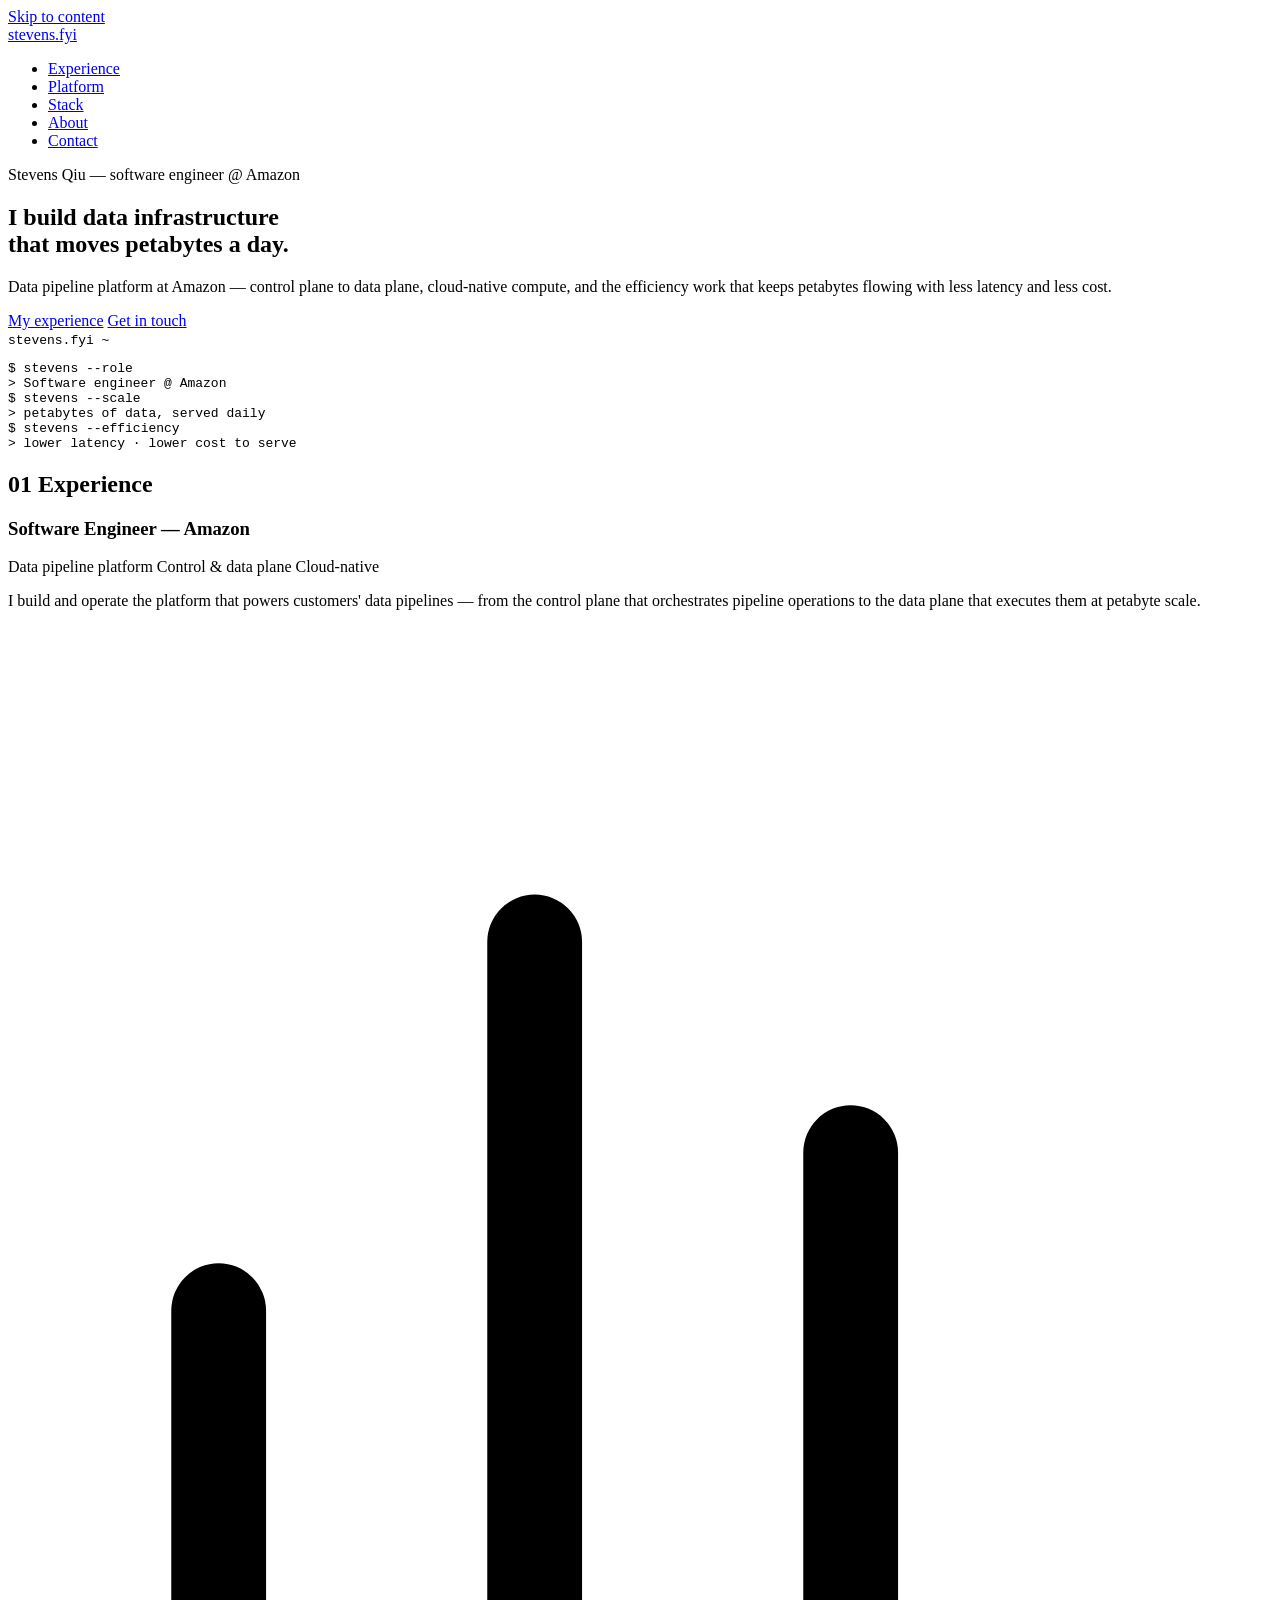
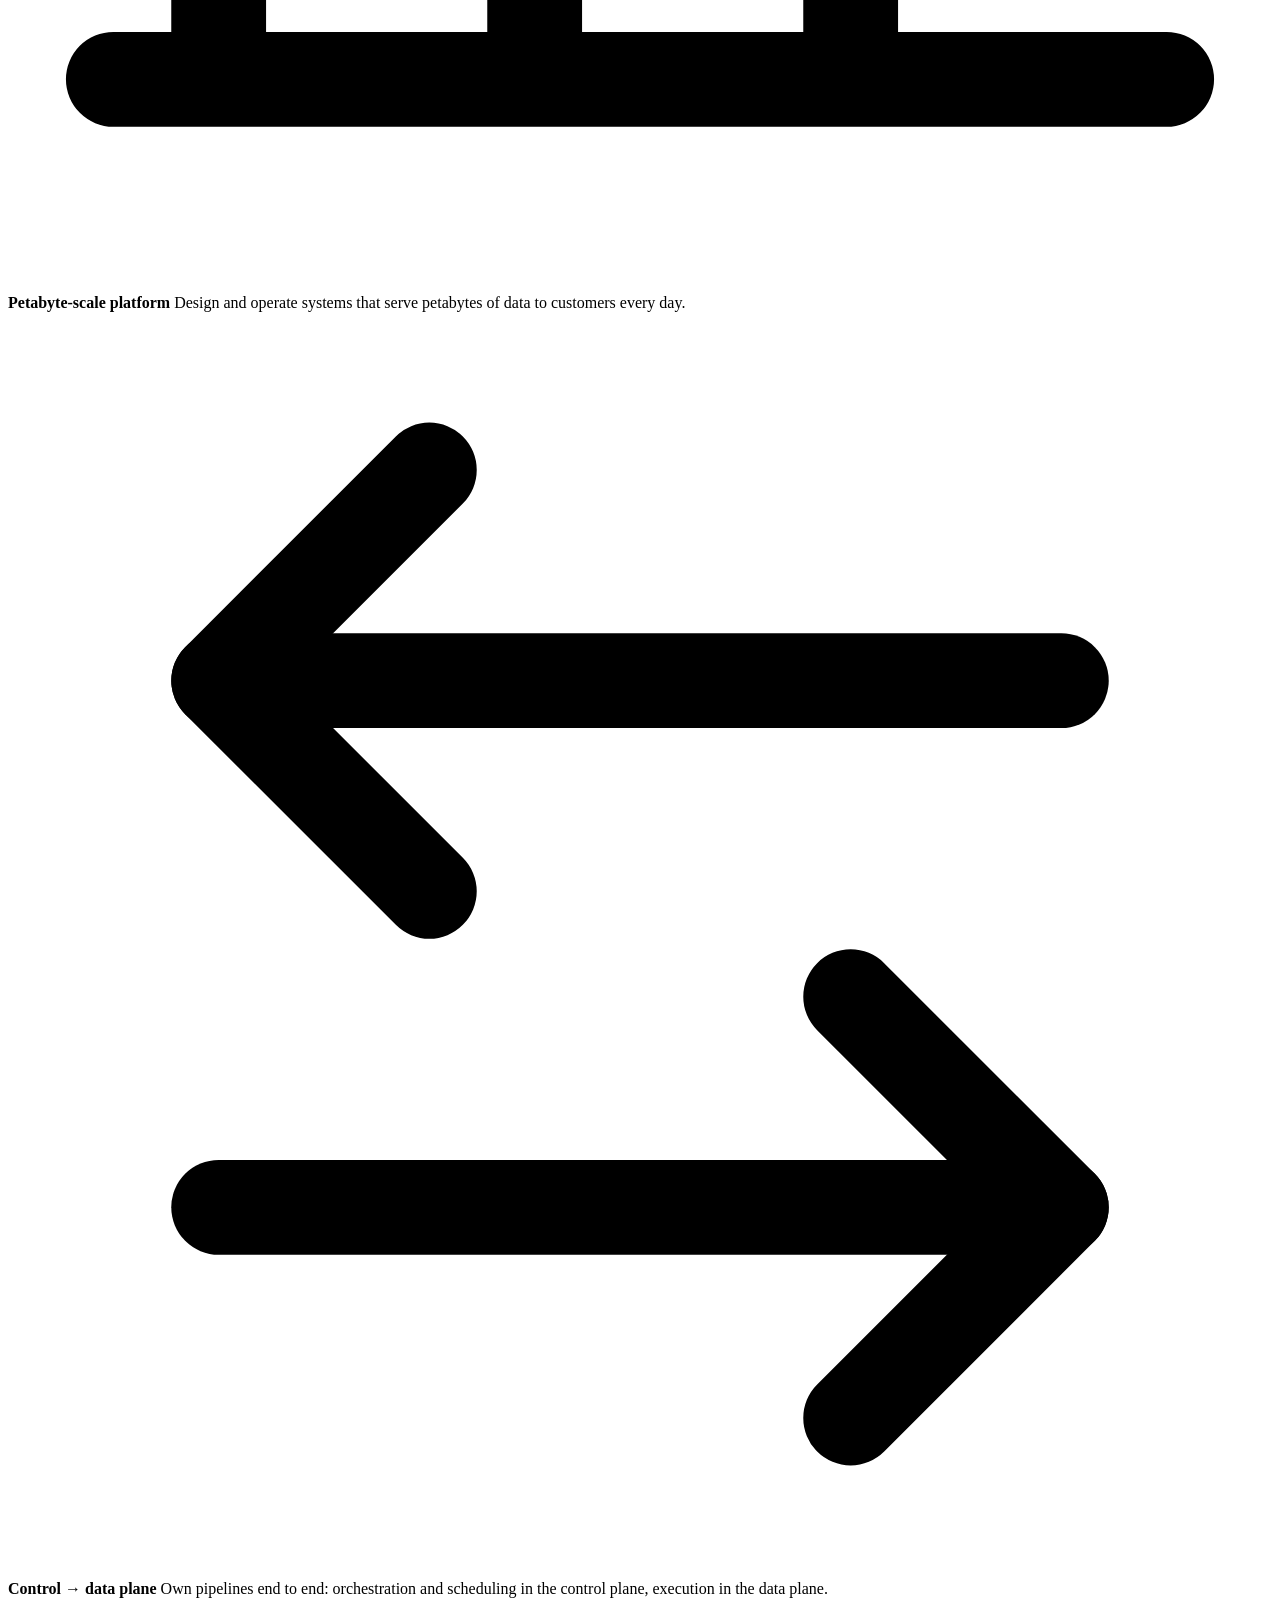
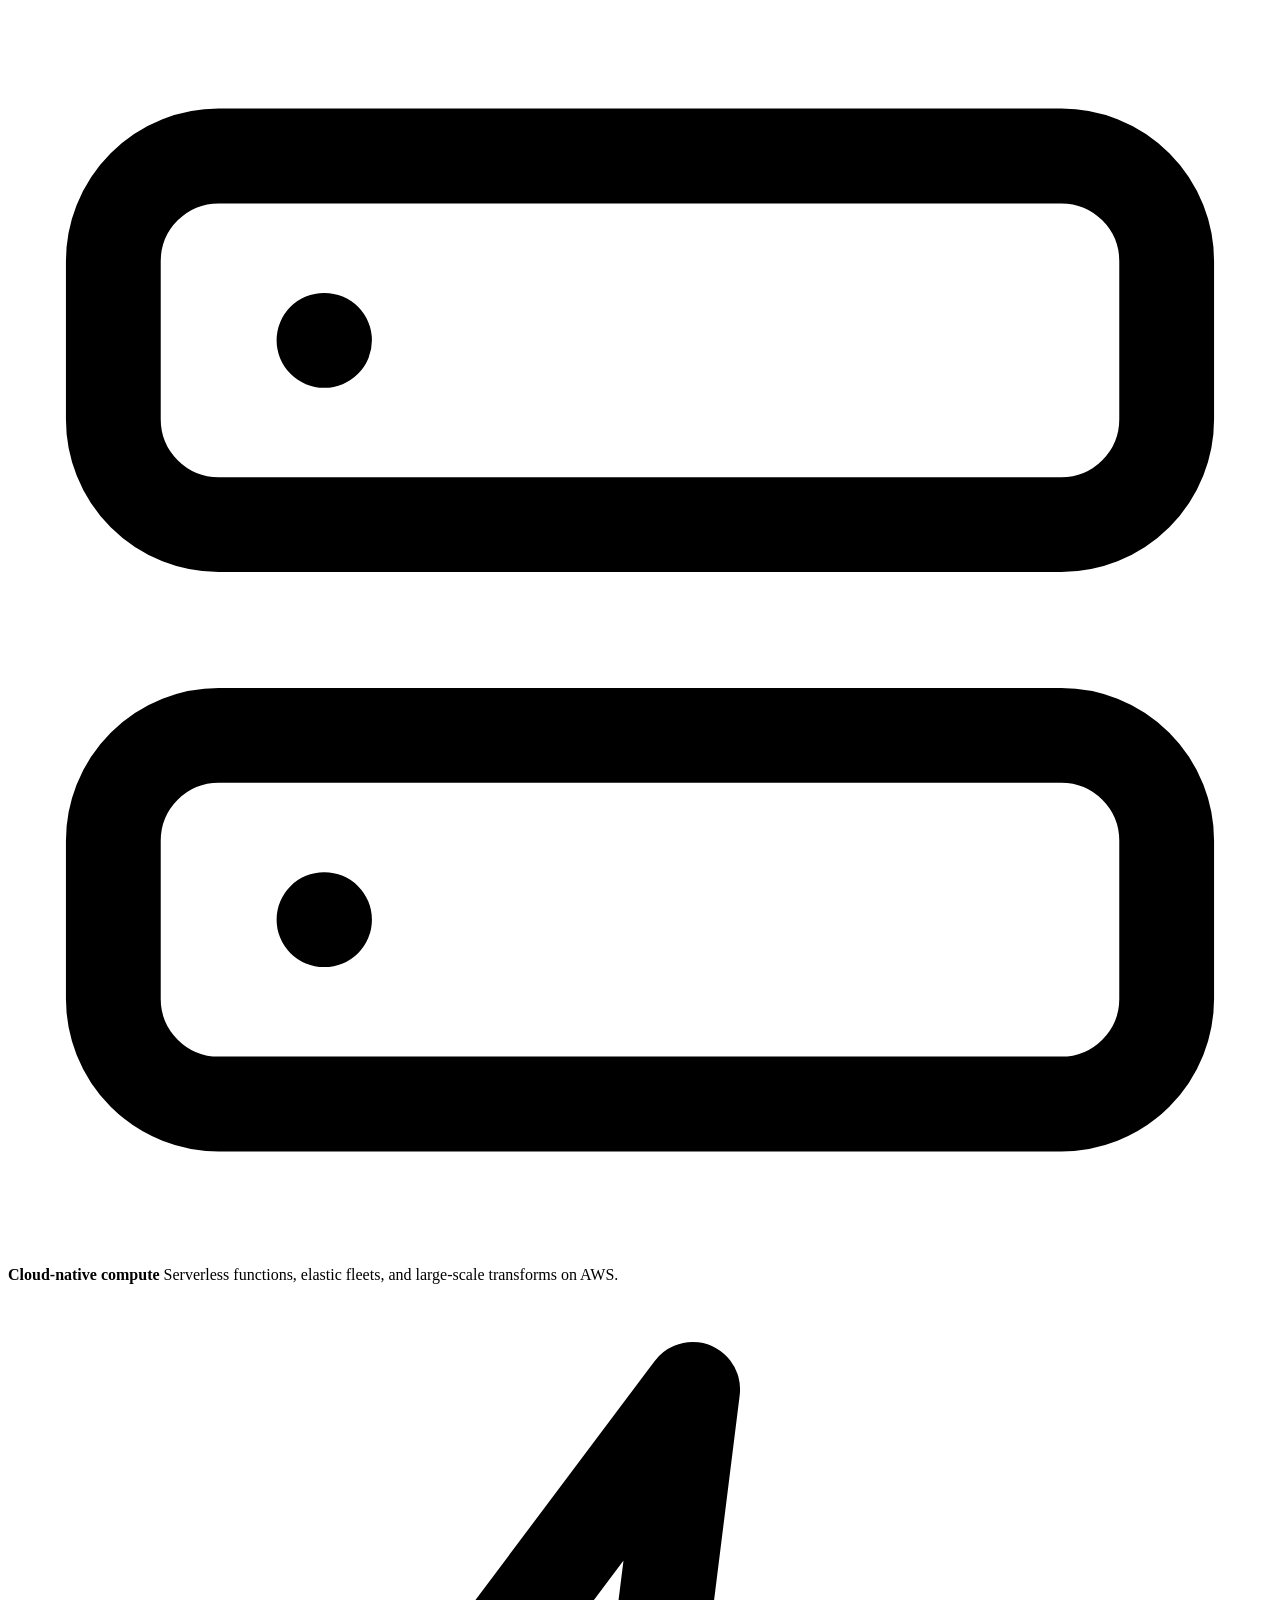
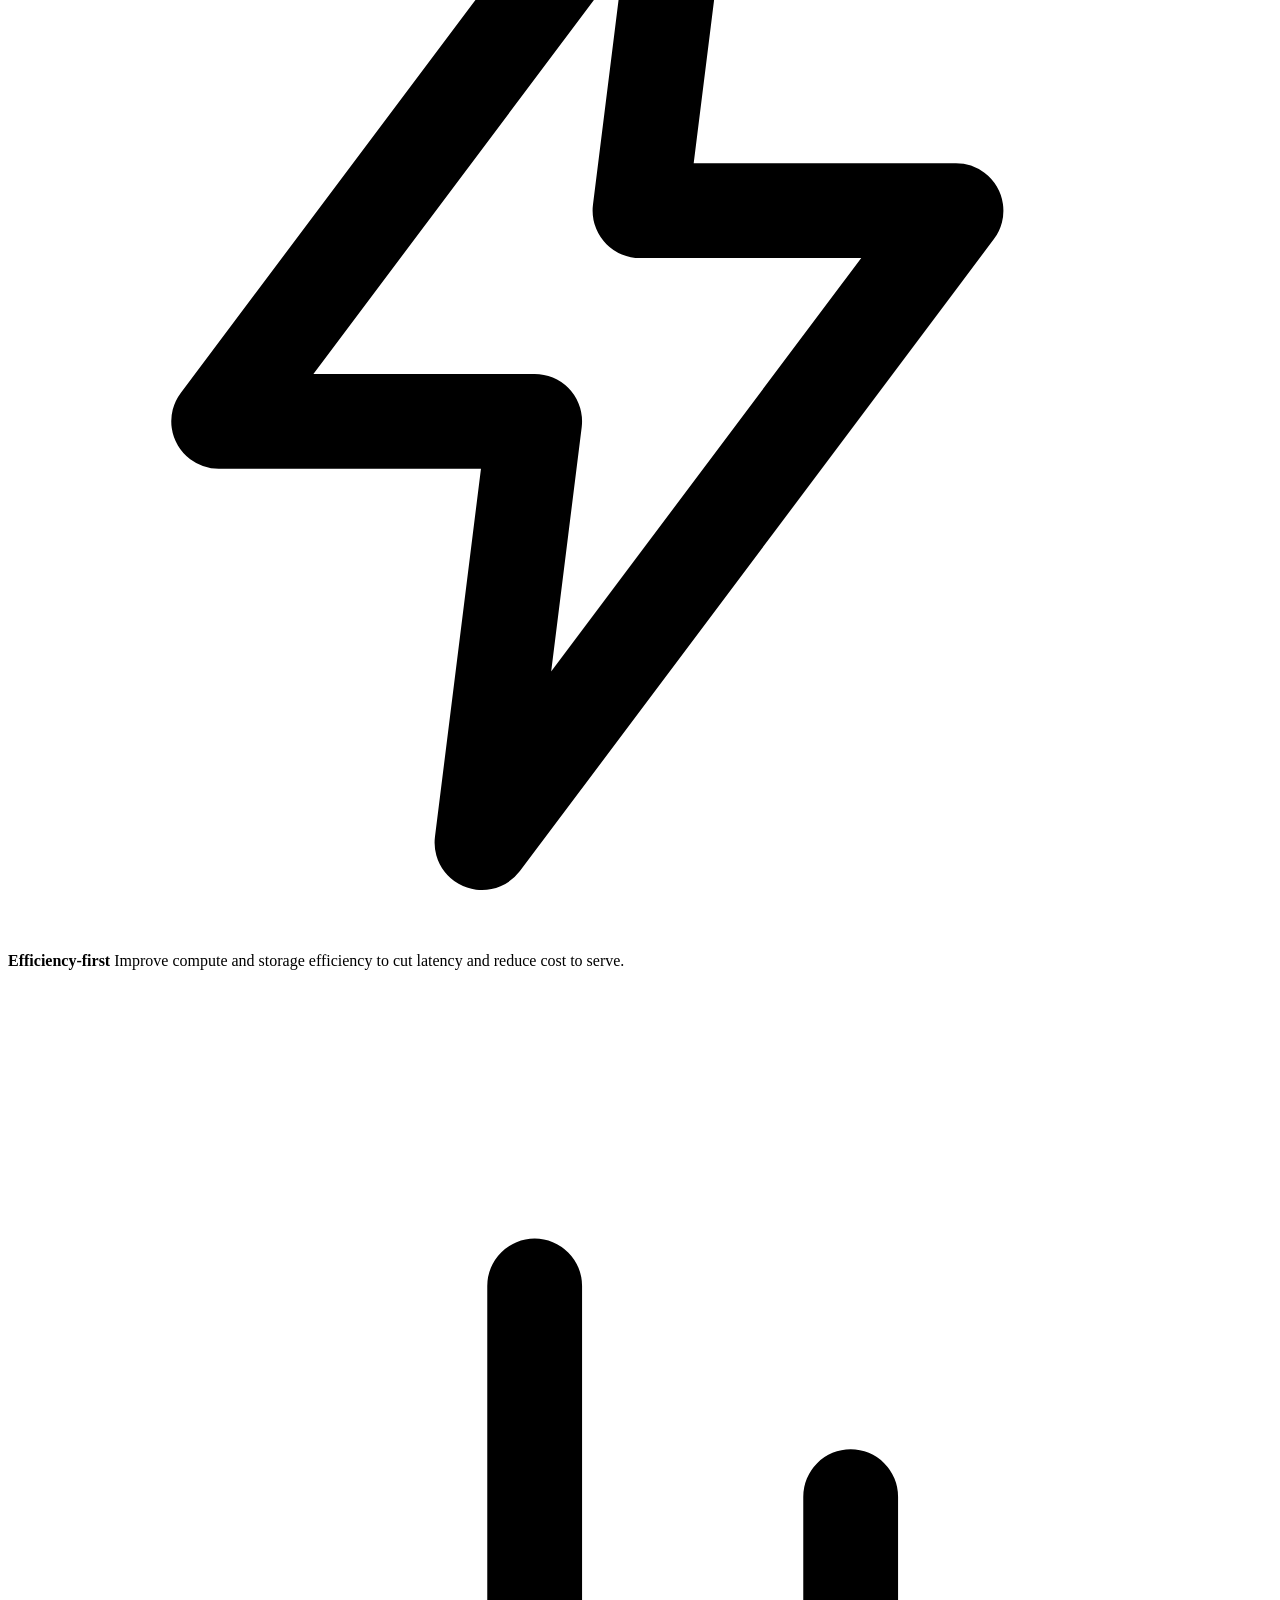
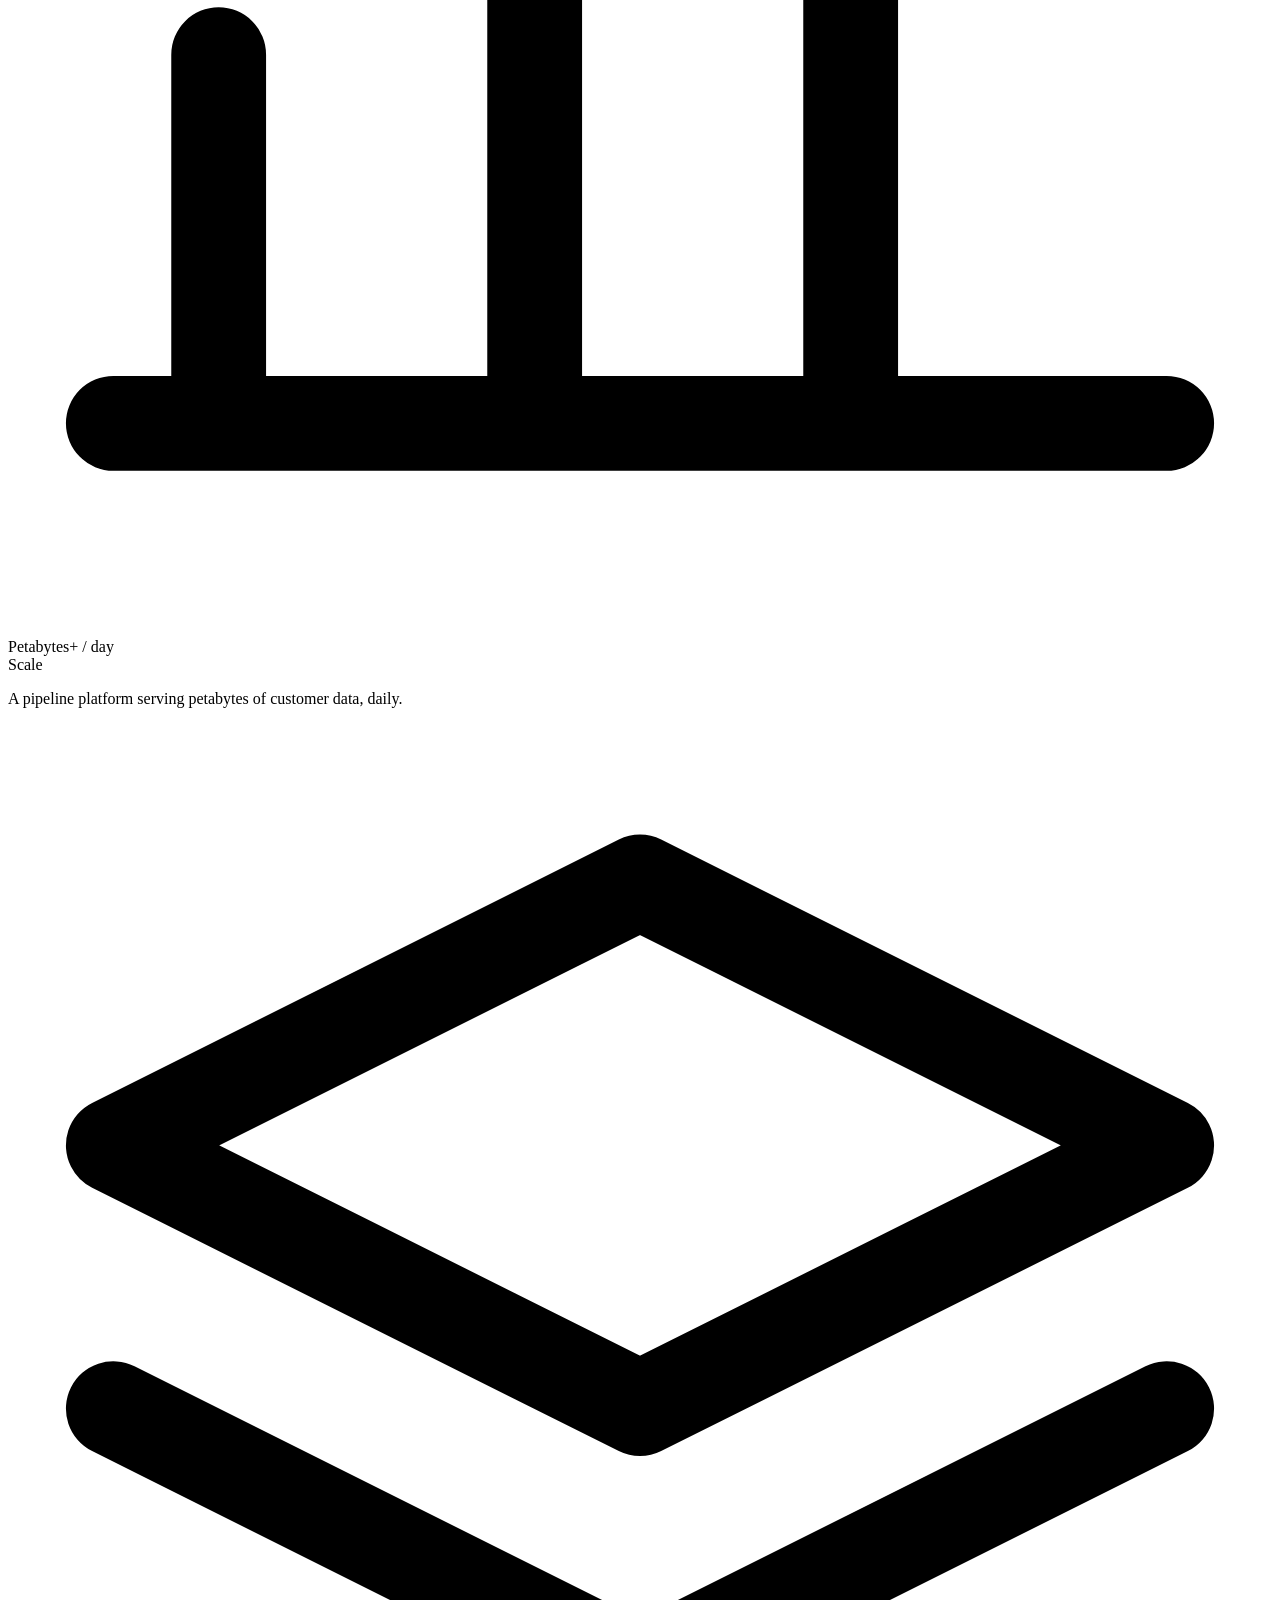
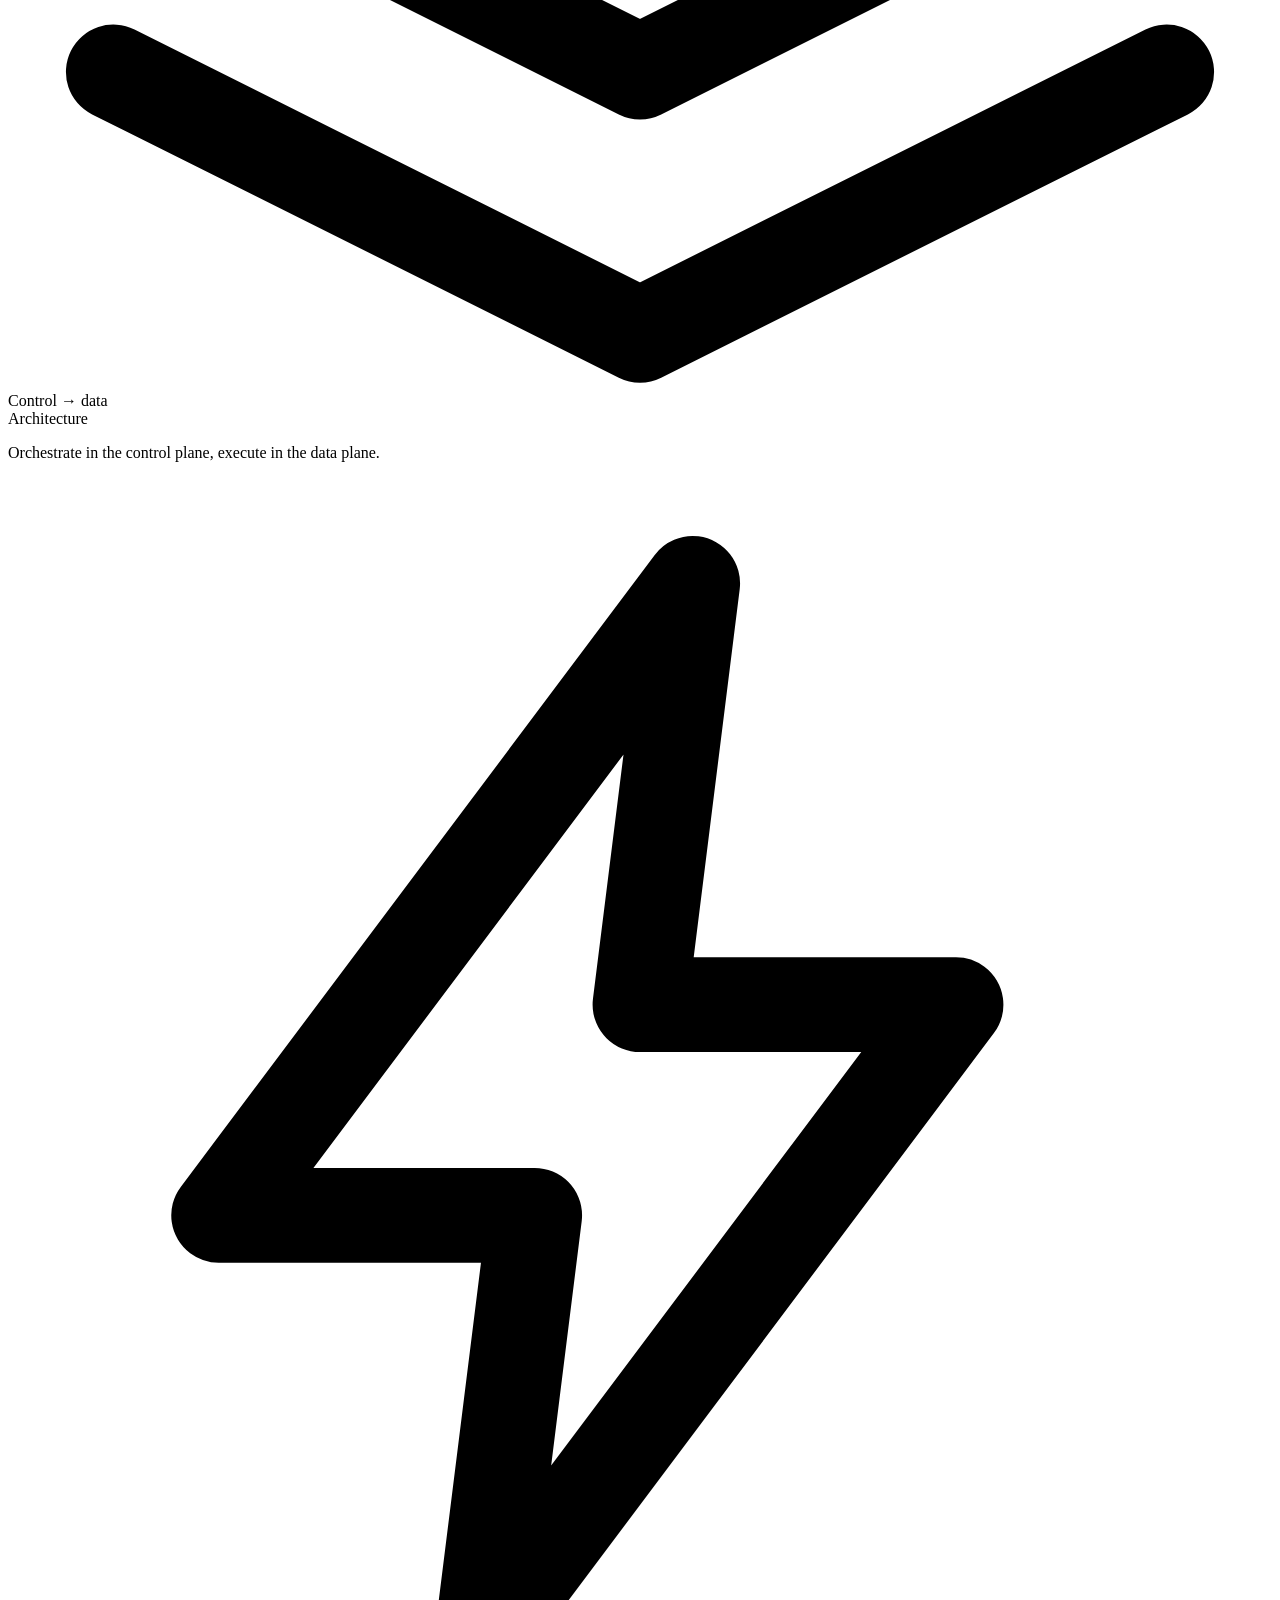
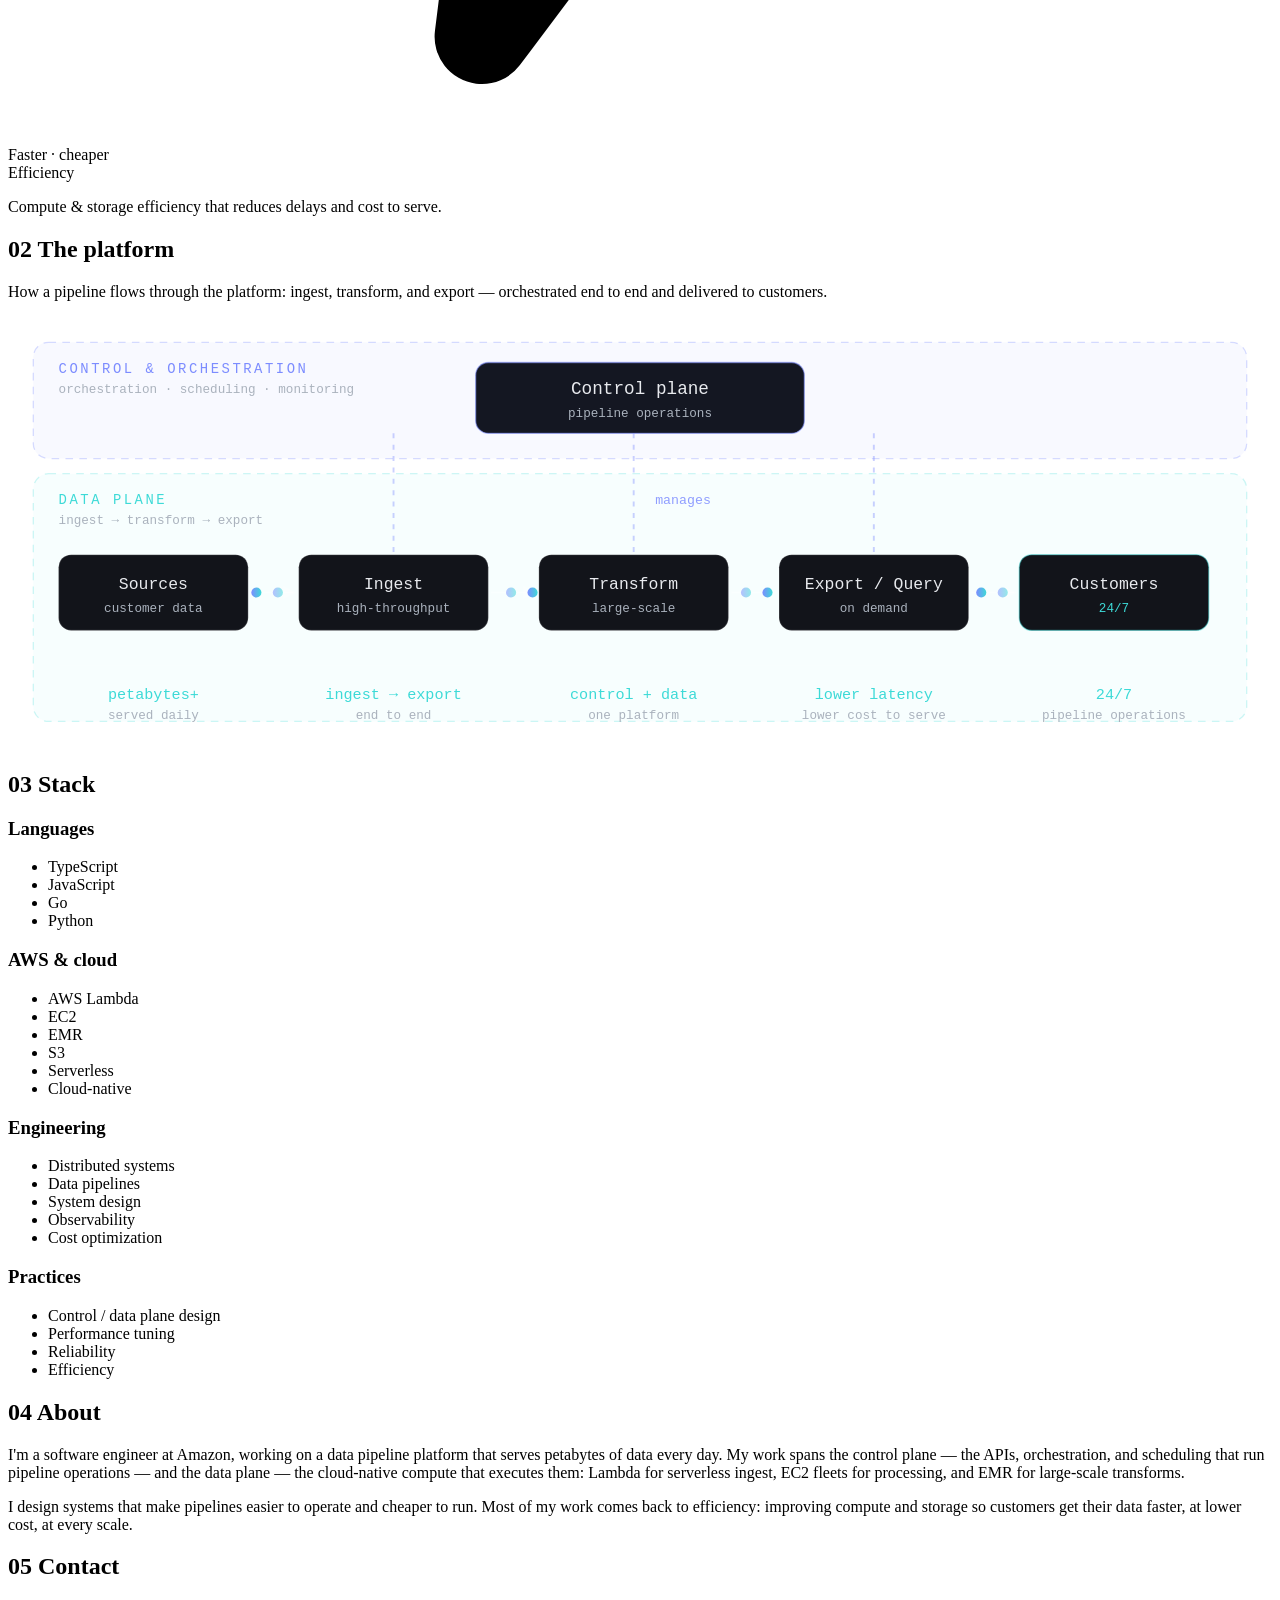
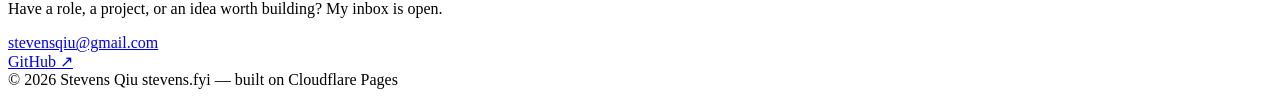
==== commit 8f894526: "Simplify pipeline diagram (generic ingest/transform/export) and reformat experience section" ====
--- a/public/index.html
+++ b/public/index.html
@@ -70,10 +70,7 @@
 
         <div class="role-card reveal">
           <div class="role-head">
-            <div>
-              <h3>Software Engineer</h3>
-              <p class="role-company">Amazon</p>
-            </div>
+            <h3>Software Engineer <span class="role-company">— Amazon</span></h3>
             <div class="role-chips">
               <span>Data pipeline platform</span>
               <span>Control &amp; data plane</span>
@@ -85,13 +82,37 @@
             pipelines — from the control plane that orchestrates pipeline
             operations to the data plane that executes them at petabyte scale.
           </p>
-          <ul class="experience-list">
-            <li class="reveal"><strong>Petabyte-scale platform</strong> — design systems that serve petabytes of data to customers every day.</li>
-            <li class="reveal"><strong>Control → data plane</strong> — work end to end across orchestration, scheduling, and execution.</li>
-            <li class="reveal"><strong>Cloud-native compute</strong> — serverless functions on Lambda, fleets on EC2, large-scale transforms on EMR.</li>
-            <li class="reveal"><strong>Pipeline operations</strong> — design systems that make it easy for customers to run and manage their pipelines.</li>
-            <li class="reveal"><strong>Efficiency-first</strong> — improve compute and storage efficiency to cut latency and cost to serve.</li>
-          </ul>
+
+          <div class="focus-grid">
+            <div class="focus-item reveal">
+              <svg class="focus-icon" viewBox="0 0 24 24" fill="none" stroke="currentColor" stroke-width="1.8" stroke-linecap="round" stroke-linejoin="round" aria-hidden="true"><path d="M4 20V13M10 20V6M16 20V10M22 20H2"/></svg>
+              <div>
+                <strong>Petabyte-scale platform</strong>
+                <span>Design and operate systems that serve petabytes of data to customers every day.</span>
+              </div>
+            </div>
+            <div class="focus-item reveal">
+              <svg class="focus-icon" viewBox="0 0 24 24" fill="none" stroke="currentColor" stroke-width="1.8" stroke-linecap="round" stroke-linejoin="round" aria-hidden="true"><path d="M8 3 4 7l4 4"/><path d="M4 7h16"/><path d="M16 21l4-4-4-4"/><path d="M20 17H4"/></svg>
+              <div>
+                <strong>Control → data plane</strong>
+                <span>Own pipelines end to end: orchestration and scheduling in the control plane, execution in the data plane.</span>
+              </div>
+            </div>
+            <div class="focus-item reveal">
+              <svg class="focus-icon" viewBox="0 0 24 24" fill="none" stroke="currentColor" stroke-width="1.8" stroke-linecap="round" stroke-linejoin="round" aria-hidden="true"><rect x="2" y="3" width="20" height="7" rx="2"/><rect x="2" y="14" width="20" height="7" rx="2"/><path d="M6 6.5h.01M6 17.5h.01"/></svg>
+              <div>
+                <strong>Cloud-native compute</strong>
+                <span>Serverless functions, elastic fleets, and large-scale transforms on AWS.</span>
+              </div>
+            </div>
+            <div class="focus-item reveal">
+              <svg class="focus-icon" viewBox="0 0 24 24" fill="none" stroke="currentColor" stroke-width="1.8" stroke-linecap="round" stroke-linejoin="round" aria-hidden="true"><path d="M13 2 4 14h6l-1 8 9-12h-6l1-8z"/></svg>
+              <div>
+                <strong>Efficiency-first</strong>
+                <span>Improve compute and storage efficiency to cut latency and reduce cost to serve.</span>
+              </div>
+            </div>
+          </div>
         </div>
 
         <div class="impact-grid">
@@ -122,14 +143,13 @@
       <div class="container">
         <h2 class="section-title reveal"><span class="section-index">02</span> The platform</h2>
         <p class="section-lead reveal">
-          How a pipeline flows through the system: the control plane
-          orchestrates, the data plane executes — serverless ingest, fleet
-          processing, and EMR-scale transforms, delivered to customers.
+          How a pipeline flows through the platform: ingest, transform, and
+          export — orchestrated end to end and delivered to customers.
         </p>
 
         <div class="arch-frame reveal">
           <div class="arch-scroll">
-            <svg viewBox="0 0 1000 420" role="img" aria-label="Data pipeline architecture: control plane orchestrating a data plane of sources, Lambda ingest, EC2 processing, EMR transforms, and serving">
+            <svg viewBox="0 0 1000 340" role="img" aria-label="Data pipeline diagram: a control plane orchestrating ingest, transform, and export stages flowing from sources to customers">
               <defs>
                 <linearGradient id="packetGrad" x1="0" y1="0" x2="1" y2="0">
                   <stop offset="0" stop-color="#7c8cff"/>
@@ -140,108 +160,108 @@
                 </marker>
               </defs>
 
-              <!-- control plane band -->
-              <rect x="20" y="20" width="960" height="112" rx="12" fill="rgba(124,140,255,0.05)" stroke="rgba(124,140,255,0.3)" stroke-dasharray="6 5"/>
-              <text x="40" y="44" font-family="JetBrains Mono, monospace" font-size="11" fill="#7c8cff" letter-spacing="2">CONTROL PLANE</text>
-              <text x="40" y="60" font-family="JetBrains Mono, monospace" font-size="10" fill="#9aa1ab">orchestration · scheduling · monitoring · API</text>
+              <!-- control layer band -->
+              <rect x="20" y="20" width="960" height="92" rx="12" fill="rgba(124,140,255,0.05)" stroke="rgba(124,140,255,0.3)" stroke-dasharray="6 5"/>
+              <text x="40" y="44" font-family="JetBrains Mono, monospace" font-size="11" fill="#7c8cff" letter-spacing="2">CONTROL &amp; ORCHESTRATION</text>
+              <text x="40" y="60" font-family="JetBrains Mono, monospace" font-size="10" fill="#aab2bd">orchestration · scheduling · monitoring</text>
 
               <g>
-                <rect x="370" y="44" width="260" height="68" rx="10" fill="#141722" stroke="#7c8cff" stroke-opacity="0.55"/>
-                <text x="500" y="72" text-anchor="middle" font-family="JetBrains Mono, monospace" font-size="14" fill="#e8eaee">Control Plane</text>
-                <text x="500" y="92" text-anchor="middle" font-family="JetBrains Mono, monospace" font-size="10" fill="#9aa1ab">pipeline operations</text>
-              </g>
-
-              <!-- data plane band -->
-              <rect x="20" y="150" width="960" height="250" rx="12" fill="rgba(61,218,215,0.04)" stroke="rgba(61,218,215,0.25)" stroke-dasharray="6 5"/>
-              <text x="40" y="174" font-family="JetBrains Mono, monospace" font-size="11" fill="#3ddad7" letter-spacing="2">DATA PLANE</text>
-              <text x="40" y="190" font-family="JetBrains Mono, monospace" font-size="10" fill="#9aa1ab">serverless ingest → fleet processing → large-scale transforms</text>
+                <rect x="370" y="36" width="260" height="56" rx="10" fill="#141722" stroke="#7c8cff" stroke-opacity="0.55"/>
+                <text x="500" y="61" text-anchor="middle" font-family="JetBrains Mono, monospace" font-size="14" fill="#e8eaee">Control plane</text>
+                <text x="500" y="79" text-anchor="middle" font-family="JetBrains Mono, monospace" font-size="10" fill="#aab2bd">pipeline operations</text>
+              </g>
+
+              <!-- data band -->
+              <rect x="20" y="124" width="960" height="196" rx="12" fill="rgba(61,218,215,0.04)" stroke="rgba(61,218,215,0.25)" stroke-dasharray="6 5"/>
+              <text x="40" y="148" font-family="JetBrains Mono, monospace" font-size="11" fill="#3ddad7" letter-spacing="2">DATA PLANE</text>
+              <text x="40" y="164" font-family="JetBrains Mono, monospace" font-size="10" fill="#aab2bd">ingest → transform → export</text>
 
               <!-- control → data connectors -->
               <g stroke="rgba(124,140,255,0.4)" stroke-dasharray="4 5" stroke-width="1.5">
-                <line x1="305" y1="112" x2="305" y2="208"/>
-                <line x1="495" y1="112" x2="495" y2="208"/>
-                <line x1="685" y1="112" x2="685" y2="208"/>
-              </g>
-              <text x="512" y="162" font-family="JetBrains Mono, monospace" font-size="10.5" fill="#8f9dff">manages</text>
-
-              <!-- data plane nodes -->
+                <line x1="305" y1="92" x2="305" y2="188"/>
+                <line x1="495" y1="92" x2="495" y2="188"/>
+                <line x1="685" y1="92" x2="685" y2="188"/>
+              </g>
+              <text x="512" y="148" font-family="JetBrains Mono, monospace" font-size="10.5" fill="#8f9dff">manages</text>
+
+              <!-- pipeline stages -->
               <g font-family="JetBrains Mono, monospace">
                 <g>
-                  <rect x="40" y="208" width="150" height="72" rx="10" fill="#12141a" stroke="rgba(255,255,255,0.16)"/>
-                  <text x="115" y="238" text-anchor="middle" font-size="13" fill="#e8eaee">Sources</text>
-                  <text x="115" y="258" text-anchor="middle" font-size="10" fill="#9aa1ab">customer data</text>
-                </g>
-                <g>
-                  <rect x="230" y="208" width="150" height="72" rx="10" fill="#12141a" stroke="rgba(255,255,255,0.16)"/>
-                  <text x="305" y="238" text-anchor="middle" font-size="13" fill="#e8eaee">Ingest</text>
-                  <text x="305" y="258" text-anchor="middle" font-size="10" fill="#9aa1ab">AWS Lambda</text>
-                </g>
-                <g>
-                  <rect x="420" y="208" width="150" height="72" rx="10" fill="#12141a" stroke="rgba(255,255,255,0.16)"/>
-                  <text x="495" y="238" text-anchor="middle" font-size="13" fill="#e8eaee">Process</text>
-                  <text x="495" y="258" text-anchor="middle" font-size="10" fill="#9aa1ab">EC2 fleets</text>
-                </g>
-                <g>
-                  <rect x="610" y="208" width="150" height="72" rx="10" fill="#12141a" stroke="rgba(255,255,255,0.16)"/>
-                  <text x="685" y="238" text-anchor="middle" font-size="13" fill="#e8eaee">Transform</text>
-                  <text x="685" y="258" text-anchor="middle" font-size="10" fill="#9aa1ab">EMR</text>
-                </g>
-                <g>
-                  <rect x="800" y="208" width="150" height="72" rx="10" fill="#12141a" stroke="rgba(61,218,215,0.45)"/>
-                  <text x="875" y="238" text-anchor="middle" font-size="13" fill="#e8eaee">Serve</text>
-                  <text x="875" y="258" text-anchor="middle" font-size="10" fill="#3ddad7">to customers</text>
+                  <rect x="40" y="188" width="150" height="60" rx="10" fill="#12141a" stroke="rgba(255,255,255,0.16)"/>
+                  <text x="115" y="215" text-anchor="middle" font-size="13" fill="#e8eaee">Sources</text>
+                  <text x="115" y="233" text-anchor="middle" font-size="10" fill="#aab2bd">customer data</text>
+                </g>
+                <g>
+                  <rect x="230" y="188" width="150" height="60" rx="10" fill="#12141a" stroke="rgba(255,255,255,0.16)"/>
+                  <text x="305" y="215" text-anchor="middle" font-size="13" fill="#e8eaee">Ingest</text>
+                  <text x="305" y="233" text-anchor="middle" font-size="10" fill="#aab2bd">high-throughput</text>
+                </g>
+                <g>
+                  <rect x="420" y="188" width="150" height="60" rx="10" fill="#12141a" stroke="rgba(255,255,255,0.16)"/>
+                  <text x="495" y="215" text-anchor="middle" font-size="13" fill="#e8eaee">Transform</text>
+                  <text x="495" y="233" text-anchor="middle" font-size="10" fill="#aab2bd">large-scale</text>
+                </g>
+                <g>
+                  <rect x="610" y="188" width="150" height="60" rx="10" fill="#12141a" stroke="rgba(255,255,255,0.16)"/>
+                  <text x="685" y="215" text-anchor="middle" font-size="13" fill="#e8eaee">Export / Query</text>
+                  <text x="685" y="233" text-anchor="middle" font-size="10" fill="#aab2bd">on demand</text>
+                </g>
+                <g>
+                  <rect x="800" y="188" width="150" height="60" rx="10" fill="#12141a" stroke="rgba(61,218,215,0.45)"/>
+                  <text x="875" y="215" text-anchor="middle" font-size="13" fill="#e8eaee">Customers</text>
+                  <text x="875" y="233" text-anchor="middle" font-size="10" fill="#3ddad7">24/7</text>
                 </g>
               </g>
 
               <!-- arrows -->
               <g stroke="rgba(255,255,255,0.3)" stroke-width="1.5" marker-end="url(#arrow)">
-                <line x1="192" y1="244" x2="226" y2="244"/>
-                <line x1="382" y1="244" x2="416" y2="244"/>
-                <line x1="572" y1="244" x2="606" y2="244"/>
-                <line x1="762" y1="244" x2="796" y2="244"/>
+                <line x1="192" y1="218" x2="226" y2="218"/>
+                <line x1="382" y1="218" x2="416" y2="218"/>
+                <line x1="572" y1="218" x2="606" y2="218"/>
+                <line x1="762" y1="218" x2="796" y2="218"/>
               </g>
 
               <!-- flowing data packets -->
               <g fill="url(#packetGrad)">
                 <circle r="4">
-                  <animateMotion dur="2.4s" repeatCount="indefinite" path="M192 244 L226 244"/>
+                  <animateMotion dur="2.4s" repeatCount="indefinite" path="M192 218 L226 218"/>
                 </circle>
                 <circle r="4" opacity="0.55">
-                  <animateMotion dur="2.4s" repeatCount="indefinite" begin="-1.2s" path="M192 244 L226 244"/>
+                  <animateMotion dur="2.4s" repeatCount="indefinite" begin="-1.2s" path="M192 218 L226 218"/>
                 </circle>
                 <circle r="4">
-                  <animateMotion dur="2.8s" repeatCount="indefinite" path="M382 244 L416 244"/>
+                  <animateMotion dur="2.8s" repeatCount="indefinite" path="M382 218 L416 218"/>
                 </circle>
                 <circle r="4" opacity="0.55">
-                  <animateMotion dur="2.8s" repeatCount="indefinite" begin="-1.4s" path="M382 244 L416 244"/>
+                  <animateMotion dur="2.8s" repeatCount="indefinite" begin="-1.4s" path="M382 218 L416 218"/>
                 </circle>
                 <circle r="4">
-                  <animateMotion dur="3.2s" repeatCount="indefinite" path="M572 244 L606 244"/>
+                  <animateMotion dur="3.2s" repeatCount="indefinite" path="M572 218 L606 218"/>
                 </circle>
                 <circle r="4" opacity="0.55">
-                  <animateMotion dur="3.2s" repeatCount="indefinite" begin="-1.6s" path="M572 244 L606 244"/>
+                  <animateMotion dur="3.2s" repeatCount="indefinite" begin="-1.6s" path="M572 218 L606 218"/>
                 </circle>
                 <circle r="4">
-                  <animateMotion dur="2.2s" repeatCount="indefinite" path="M762 244 L796 244"/>
+                  <animateMotion dur="2.2s" repeatCount="indefinite" path="M762 218 L796 218"/>
                 </circle>
                 <circle r="4" opacity="0.55">
-                  <animateMotion dur="2.2s" repeatCount="indefinite" begin="-1.1s" path="M762 244 L796 244"/>
+                  <animateMotion dur="2.2s" repeatCount="indefinite" begin="-1.1s" path="M762 218 L796 218"/>
                 </circle>
               </g>
 
               <!-- stat strip -->
               <g font-family="JetBrains Mono, monospace">
-                <line x1="40" y1="330" x2="960" y2="330" stroke="rgba(255,255,255,0.08)"/>
-                <text x="115" y="365" text-anchor="middle" font-size="12" fill="#3ddad7">petabytes+</text>
-                <text x="115" y="382" text-anchor="middle" font-size="10" fill="#9aa1ab">served daily</text>
-                <text x="305" y="365" text-anchor="middle" font-size="12" fill="#3ddad7">λ → EC2 → EMR</text>
-                <text x="305" y="382" text-anchor="middle" font-size="10" fill="#9aa1ab">cloud-native compute</text>
-                <text x="495" y="365" text-anchor="middle" font-size="12" fill="#3ddad7">control + data</text>
-                <text x="495" y="382" text-anchor="middle" font-size="10" fill="#9aa1ab">planes, one system</text>
-                <text x="685" y="365" text-anchor="middle" font-size="12" fill="#3ddad7">lower latency</text>
-                <text x="685" y="382" text-anchor="middle" font-size="10" fill="#9aa1ab">lower cost to serve</text>
-                <text x="875" y="365" text-anchor="middle" font-size="12" fill="#3ddad7">24/7</text>
-                <text x="875" y="382" text-anchor="middle" font-size="10" fill="#9aa1ab">pipeline operations</text>
+                <line x1="40" y1="276" x2="960" y2="276" stroke="rgba(255,255,255,0.08)"/>
+                <text x="115" y="302" text-anchor="middle" font-size="12" fill="#3ddad7">petabytes+</text>
+                <text x="115" y="318" text-anchor="middle" font-size="10" fill="#aab2bd">served daily</text>
+                <text x="305" y="302" text-anchor="middle" font-size="12" fill="#3ddad7">ingest → export</text>
+                <text x="305" y="318" text-anchor="middle" font-size="10" fill="#aab2bd">end to end</text>
+                <text x="495" y="302" text-anchor="middle" font-size="12" fill="#3ddad7">control + data</text>
+                <text x="495" y="318" text-anchor="middle" font-size="10" fill="#aab2bd">one platform</text>
+                <text x="685" y="302" text-anchor="middle" font-size="12" fill="#3ddad7">lower latency</text>
+                <text x="685" y="318" text-anchor="middle" font-size="10" fill="#aab2bd">lower cost to serve</text>
+                <text x="875" y="302" text-anchor="middle" font-size="12" fill="#3ddad7">24/7</text>
+                <text x="875" y="318" text-anchor="middle" font-size="10" fill="#aab2bd">pipeline operations</text>
               </g>
             </svg>
           </div>
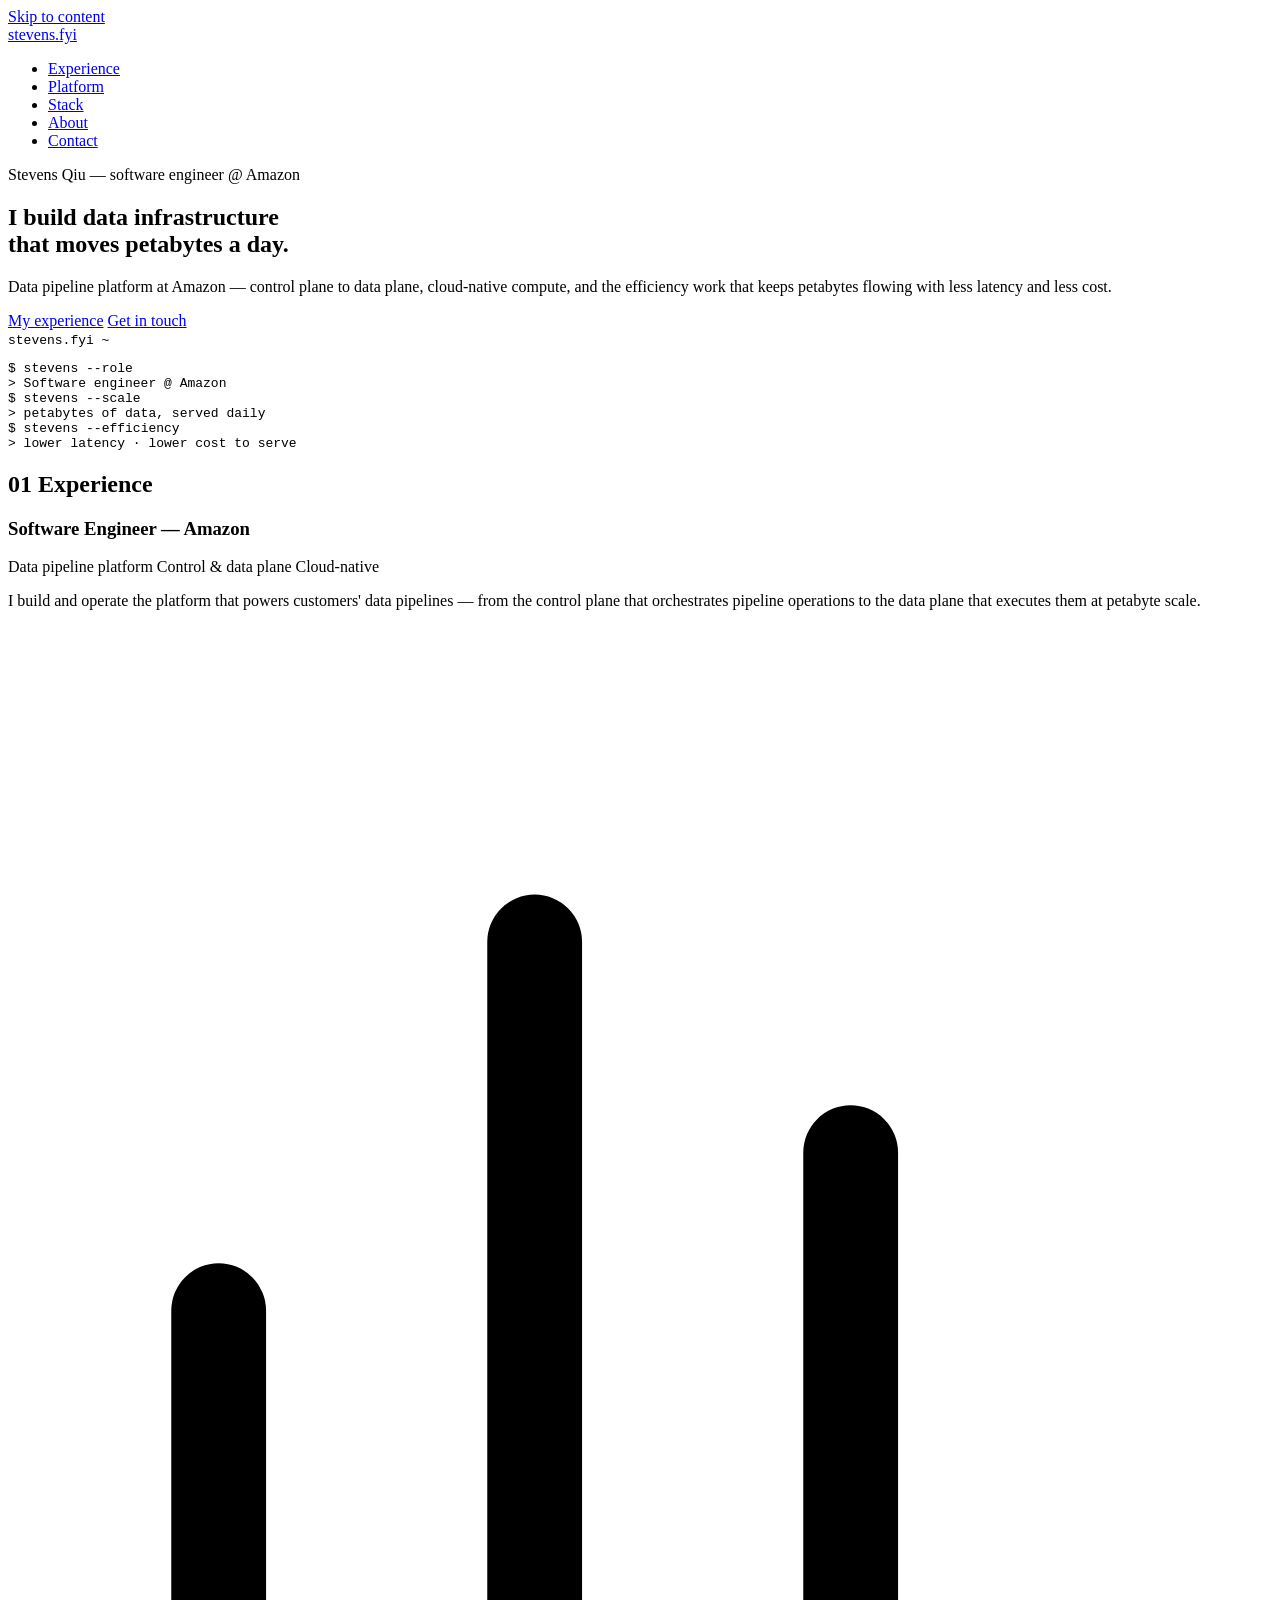
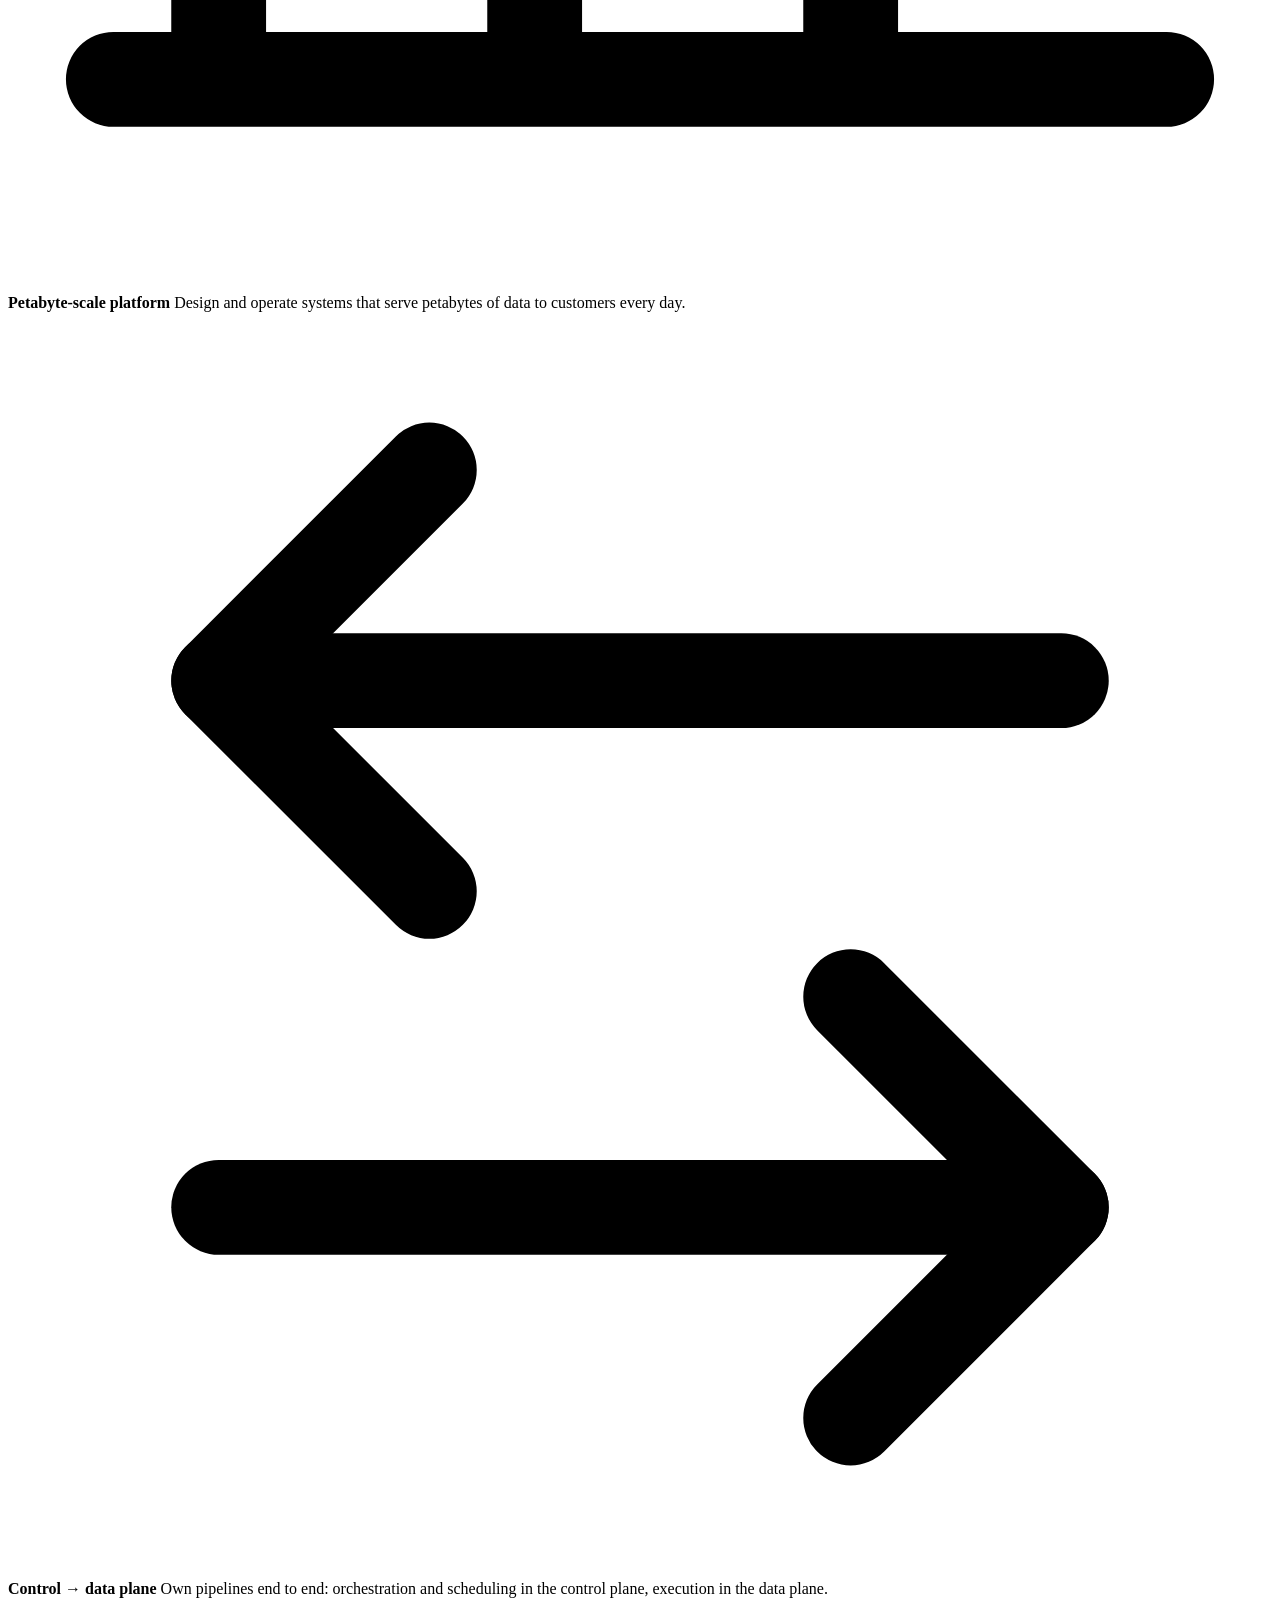
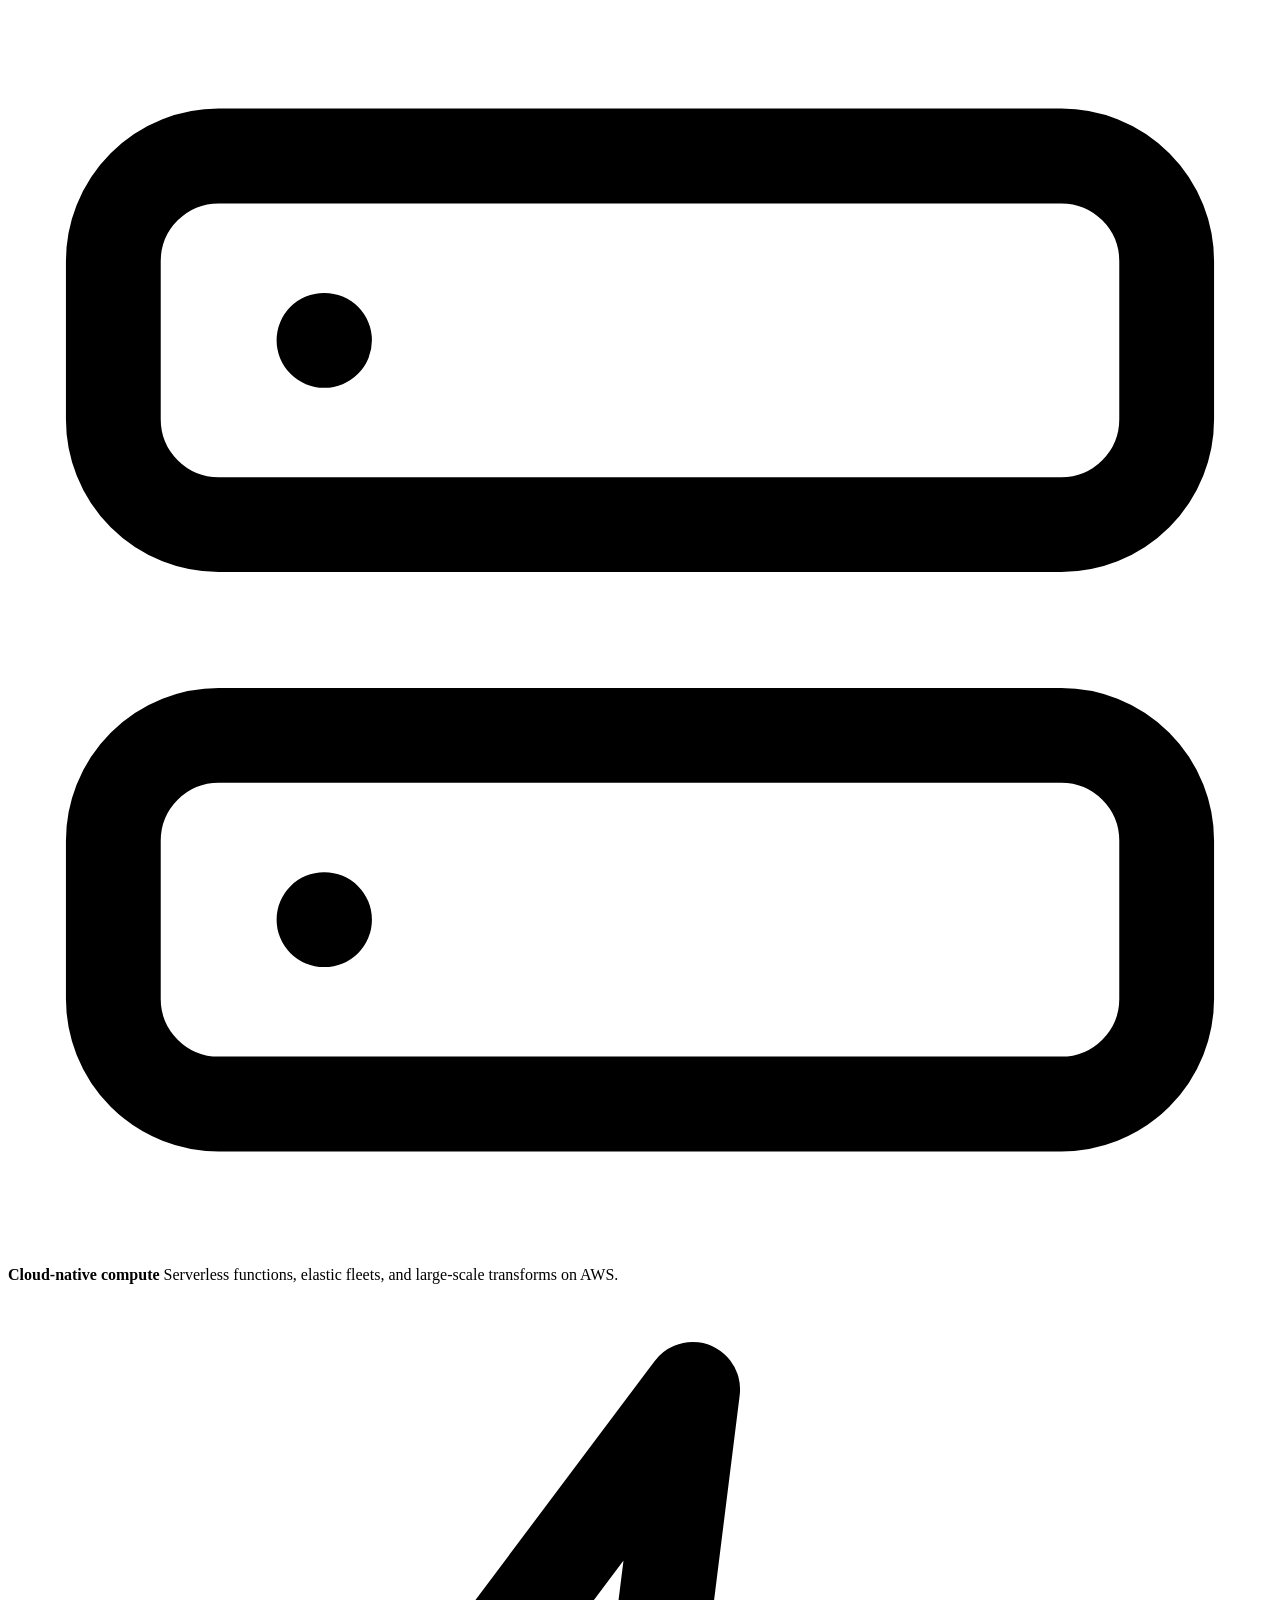
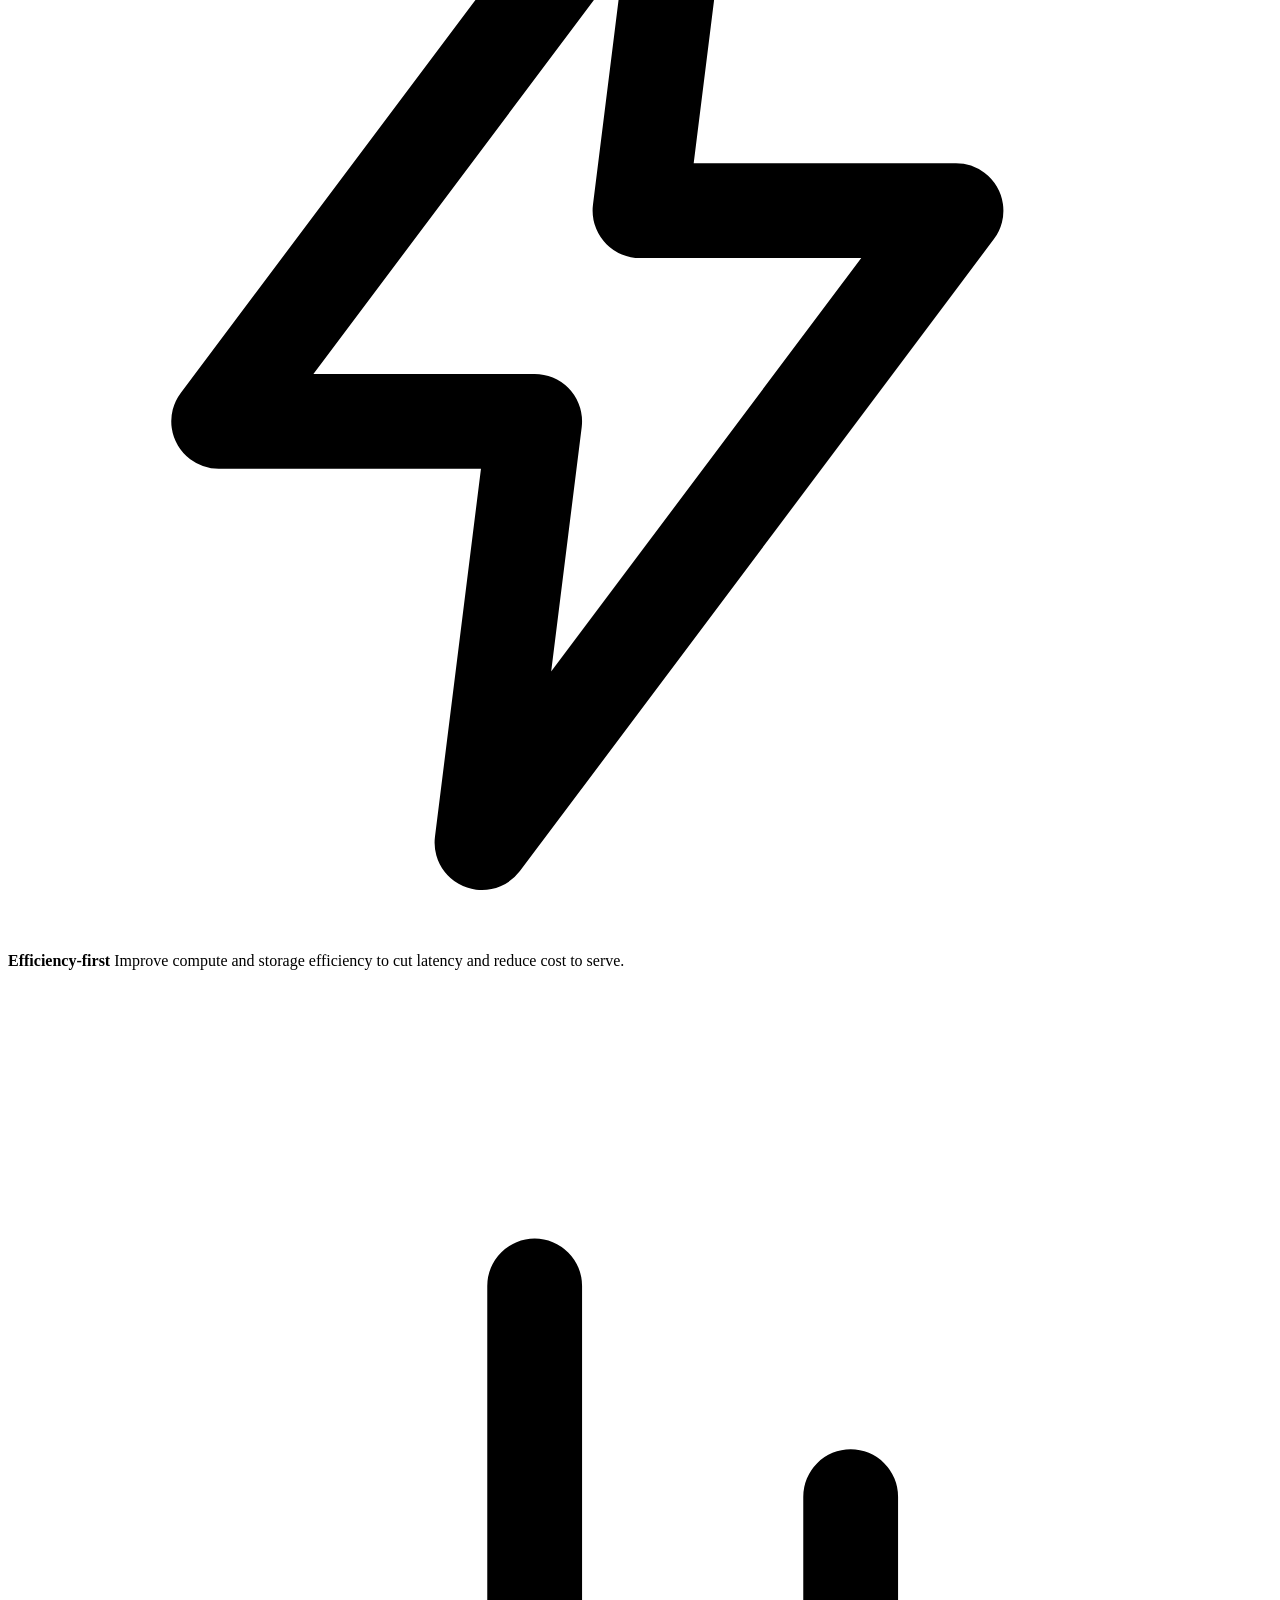
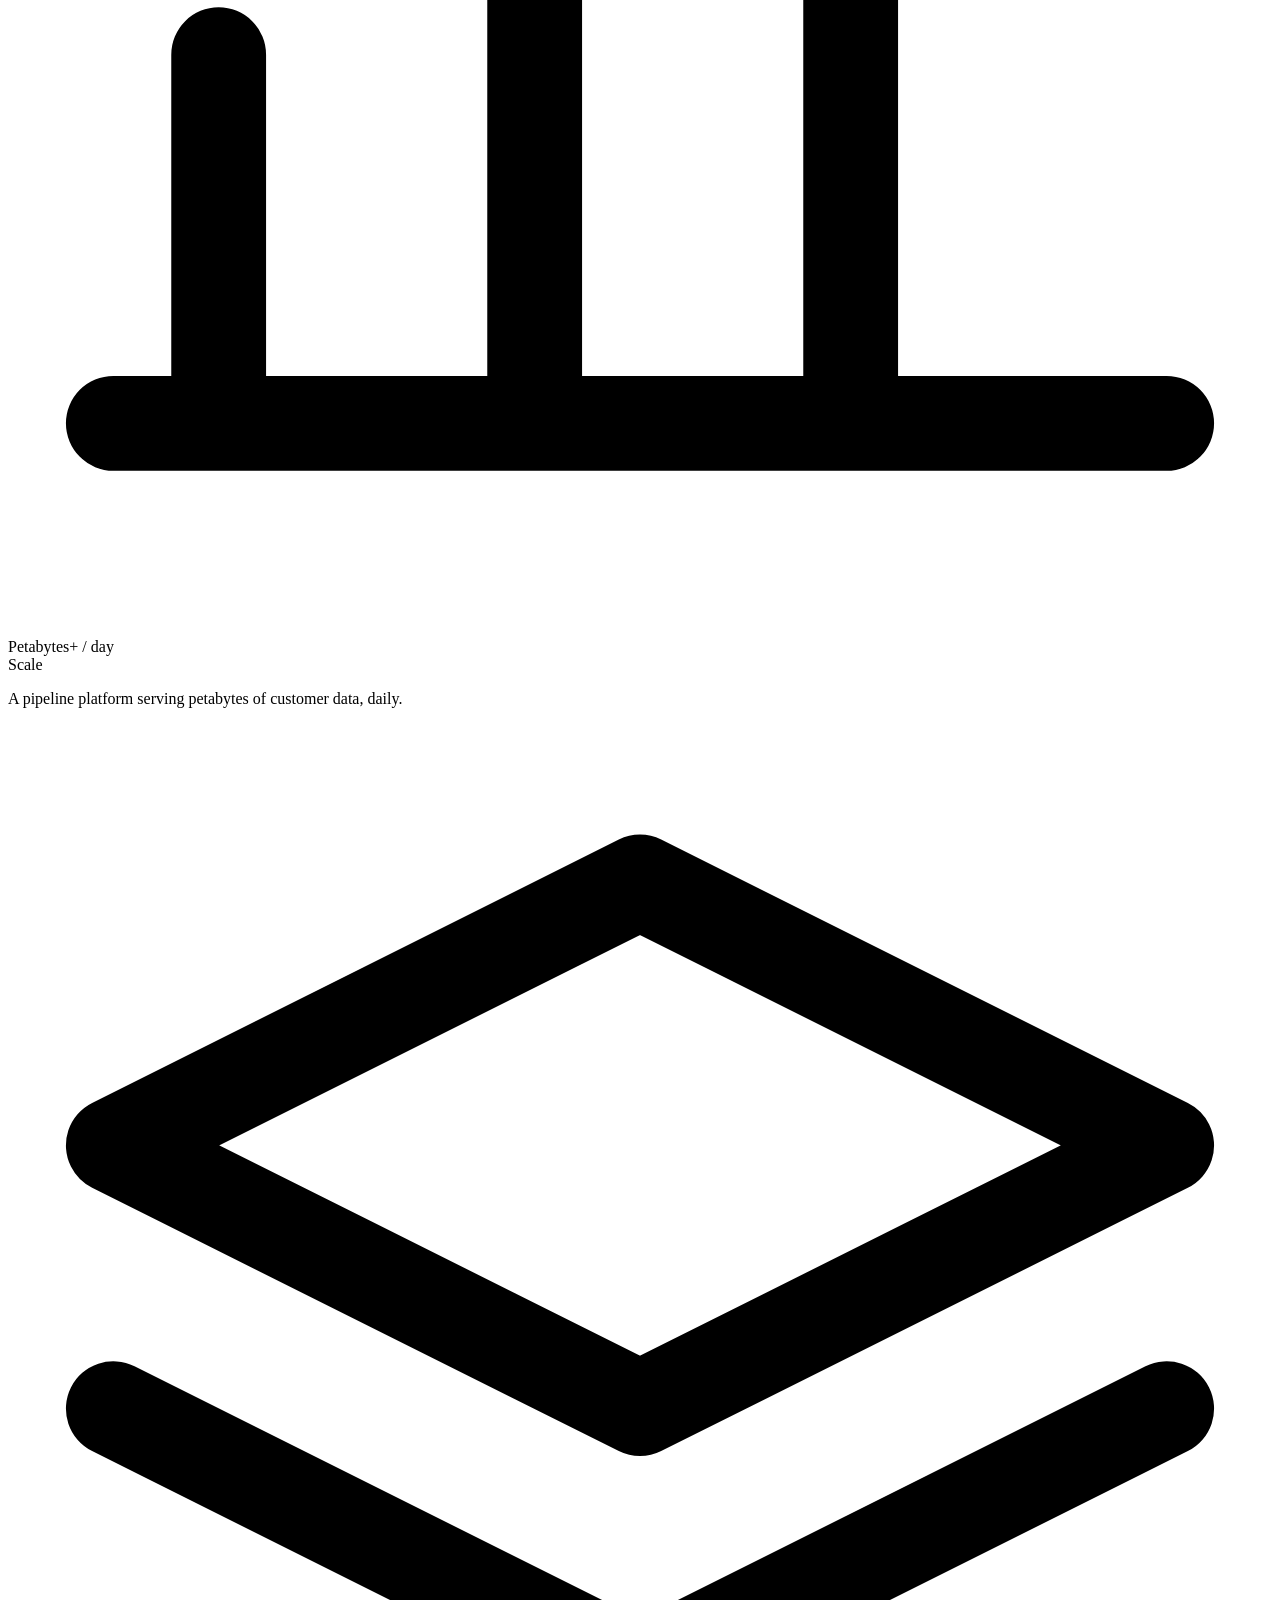
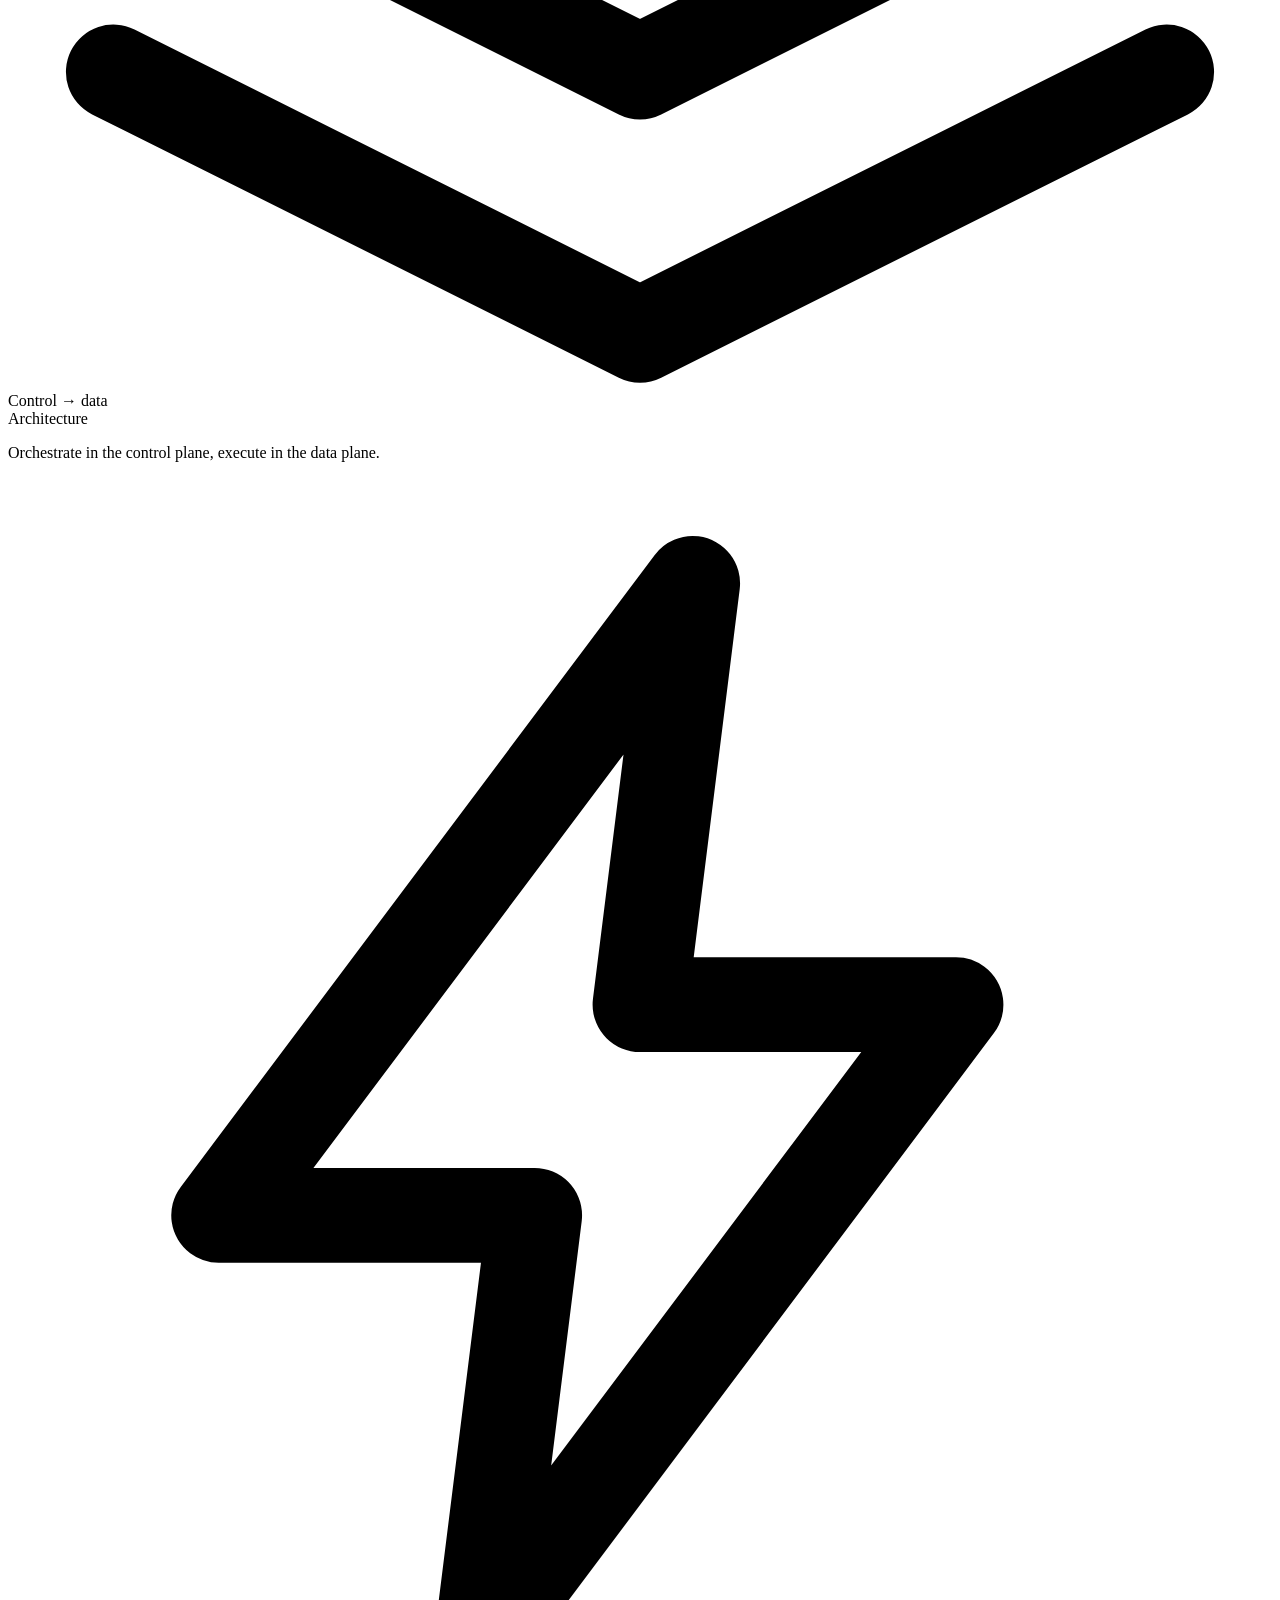
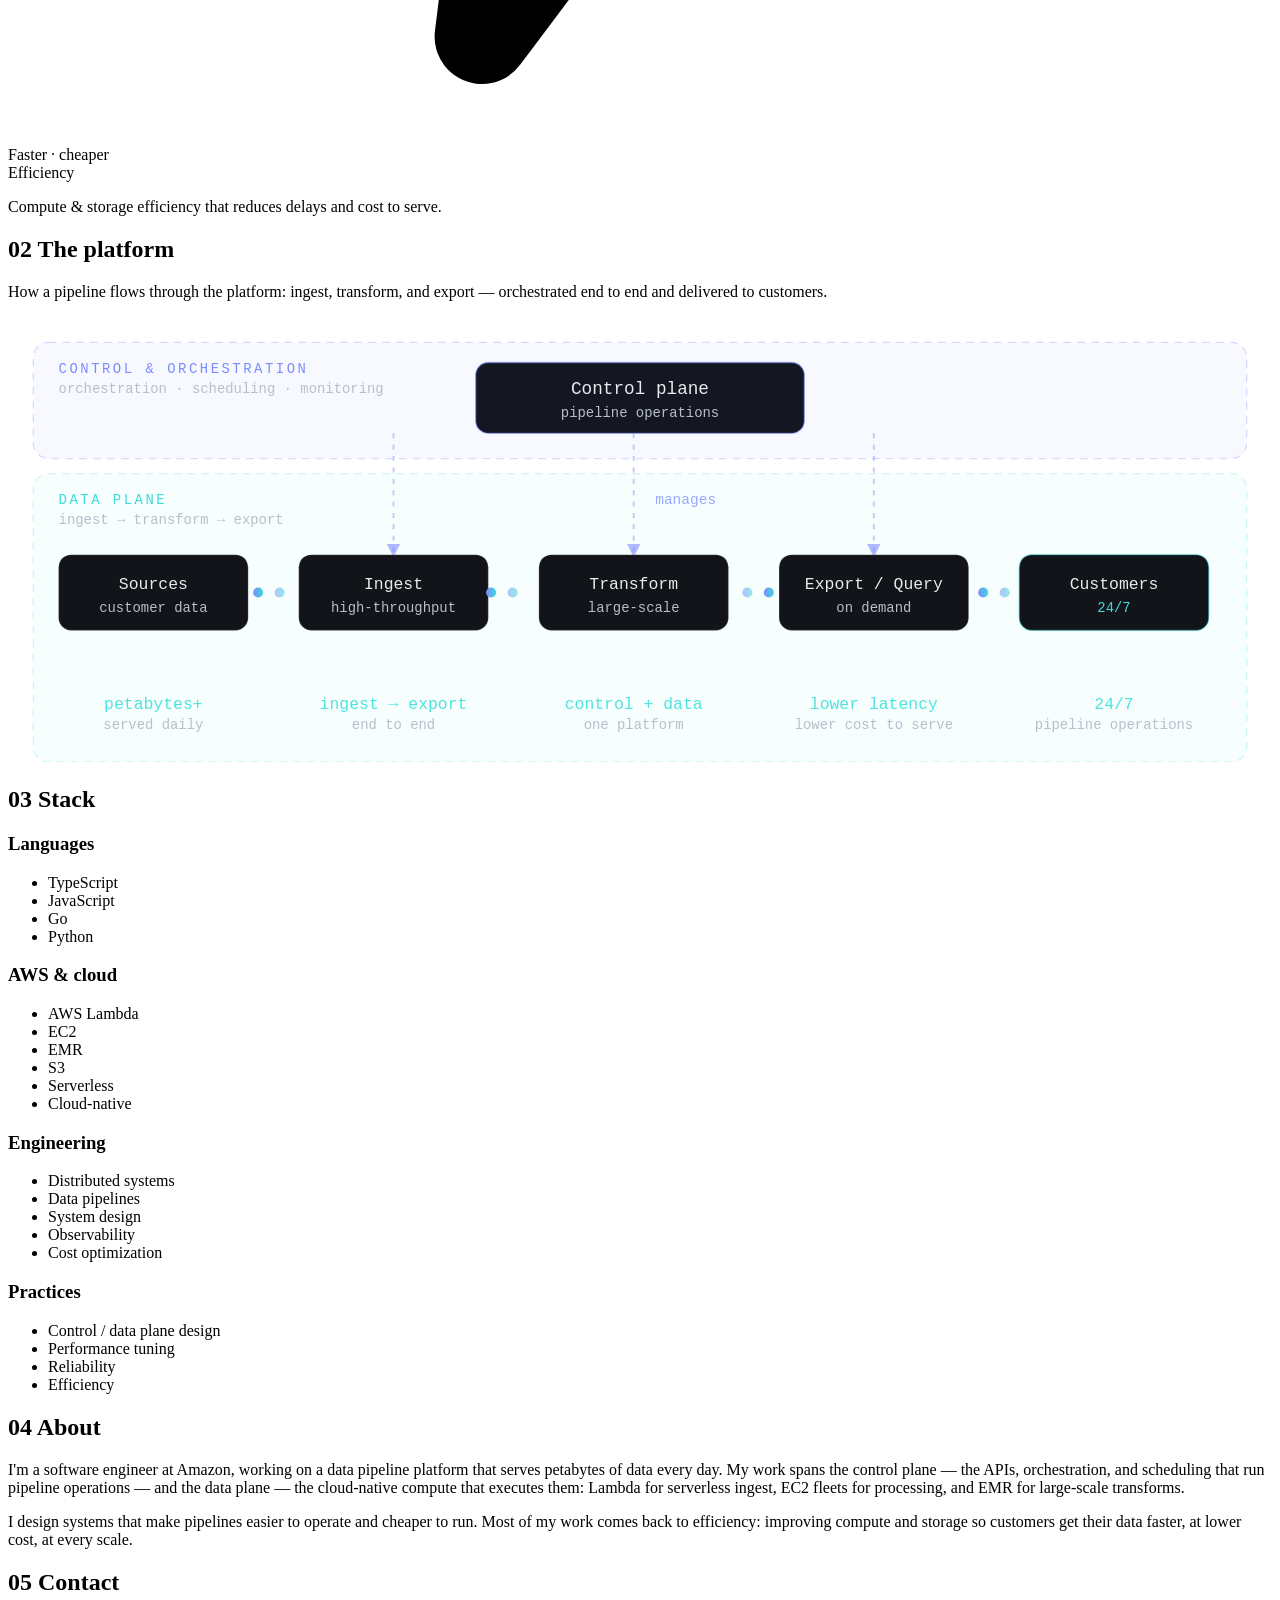
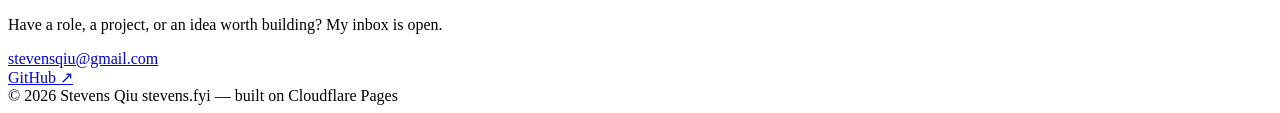
==== commit 8765d792: "Design polish: full-bleed hero glows, mobile fold fix, diagram legibility + arrowheads, unified butt" ====
--- a/public/index.html
+++ b/public/index.html
@@ -35,31 +35,33 @@
 
   <main id="main">
     <!-- HERO -->
-    <section class="hero container">
+    <section class="hero">
       <div class="glow glow-1" aria-hidden="true"></div>
       <div class="glow glow-2" aria-hidden="true"></div>
-      <p class="eyebrow reveal">Stevens Qiu — software engineer @ Amazon</p>
-      <h1 class="hero-title reveal">
-        I build <span class="grad">data infrastructure</span><br />
-        that moves petabytes a day.
-      </h1>
-      <p class="hero-sub reveal">
-        Data pipeline platform at Amazon — control plane to data plane,
-        cloud-native compute, and the efficiency work that keeps petabytes
-        flowing with less latency and less cost.
-      </p>
-      <div class="hero-actions reveal">
-        <a class="btn btn-primary" href="#experience">My experience</a>
-        <a class="btn btn-ghost" href="#contact">Get in touch</a>
-      </div>
-      <div class="terminal reveal" aria-hidden="true">
-        <div class="terminal-bar"><span></span><span></span><span></span><code>stevens.fyi ~</code></div>
-        <pre><code><span class="t-prompt">$</span> stevens --role
+      <div class="container hero-inner">
+        <p class="eyebrow reveal">Stevens Qiu — software engineer @ Amazon</p>
+        <h1 class="hero-title reveal">
+          I build <span class="grad">data infrastructure</span><br />
+          that moves petabytes a day.
+        </h1>
+        <p class="hero-sub reveal">
+          Data pipeline platform at Amazon — control plane to data plane,
+          cloud-native compute, and the efficiency work that keeps petabytes
+          flowing with less latency and less cost.
+        </p>
+        <div class="hero-actions reveal">
+          <a class="btn btn-primary" href="#experience">My experience</a>
+          <a class="btn btn-ghost" href="#contact">Get in touch</a>
+        </div>
+        <div class="terminal reveal" aria-hidden="true">
+          <div class="terminal-bar"><span></span><span></span><span></span><code>stevens.fyi ~</code></div>
+          <pre><code><span class="t-prompt">$</span> stevens --role
 &gt; Software engineer @ Amazon
 <span class="t-prompt">$</span> stevens --scale
 &gt; petabytes of data, served daily
 <span class="t-prompt">$</span> stevens --efficiency
 &gt; lower latency · lower cost to serve</code></pre>
+        </div>
       </div>
     </section>
 
@@ -149,7 +151,7 @@
 
         <div class="arch-frame reveal">
           <div class="arch-scroll">
-            <svg viewBox="0 0 1000 340" role="img" aria-label="Data pipeline diagram: a control plane orchestrating ingest, transform, and export stages flowing from sources to customers">
+            <svg viewBox="0 0 1000 352" role="img" aria-label="Data pipeline diagram: a control plane orchestrating ingest, transform, and export stages flowing from sources to customers">
               <defs>
                 <linearGradient id="packetGrad" x1="0" y1="0" x2="1" y2="0">
                   <stop offset="0" stop-color="#7c8cff"/>
@@ -158,58 +160,61 @@
                 <marker id="arrow" viewBox="0 0 10 10" refX="8" refY="5" markerWidth="7" markerHeight="7" orient="auto-start-reverse">
                   <path d="M 0 0 L 10 5 L 0 10 z" fill="rgba(255,255,255,0.35)"/>
                 </marker>
+                <marker id="arrowCtl" viewBox="0 0 10 10" refX="8" refY="5" markerWidth="7" markerHeight="7" orient="auto-start-reverse">
+                  <path d="M 0 0 L 10 5 L 0 10 z" fill="rgba(124,140,255,0.6)"/>
+                </marker>
               </defs>
 
               <!-- control layer band -->
               <rect x="20" y="20" width="960" height="92" rx="12" fill="rgba(124,140,255,0.05)" stroke="rgba(124,140,255,0.3)" stroke-dasharray="6 5"/>
               <text x="40" y="44" font-family="JetBrains Mono, monospace" font-size="11" fill="#7c8cff" letter-spacing="2">CONTROL &amp; ORCHESTRATION</text>
-              <text x="40" y="60" font-family="JetBrains Mono, monospace" font-size="10" fill="#aab2bd">orchestration · scheduling · monitoring</text>
+              <text x="40" y="60" font-family="JetBrains Mono, monospace" font-size="11" fill="#b7bfca">orchestration · scheduling · monitoring</text>
 
               <g>
                 <rect x="370" y="36" width="260" height="56" rx="10" fill="#141722" stroke="#7c8cff" stroke-opacity="0.55"/>
                 <text x="500" y="61" text-anchor="middle" font-family="JetBrains Mono, monospace" font-size="14" fill="#e8eaee">Control plane</text>
-                <text x="500" y="79" text-anchor="middle" font-family="JetBrains Mono, monospace" font-size="10" fill="#aab2bd">pipeline operations</text>
+                <text x="500" y="79" text-anchor="middle" font-family="JetBrains Mono, monospace" font-size="11" fill="#b7bfca">pipeline operations</text>
               </g>
 
               <!-- data band -->
-              <rect x="20" y="124" width="960" height="196" rx="12" fill="rgba(61,218,215,0.04)" stroke="rgba(61,218,215,0.25)" stroke-dasharray="6 5"/>
+              <rect x="20" y="124" width="960" height="228" rx="12" fill="rgba(61,218,215,0.04)" stroke="rgba(61,218,215,0.25)" stroke-dasharray="6 5"/>
               <text x="40" y="148" font-family="JetBrains Mono, monospace" font-size="11" fill="#3ddad7" letter-spacing="2">DATA PLANE</text>
-              <text x="40" y="164" font-family="JetBrains Mono, monospace" font-size="10" fill="#aab2bd">ingest → transform → export</text>
+              <text x="40" y="164" font-family="JetBrains Mono, monospace" font-size="11" fill="#b7bfca">ingest → transform → export</text>
 
               <!-- control → data connectors -->
-              <g stroke="rgba(124,140,255,0.4)" stroke-dasharray="4 5" stroke-width="1.5">
+              <g stroke="rgba(124,140,255,0.45)" stroke-dasharray="4 5" stroke-width="1.5" marker-end="url(#arrowCtl)">
                 <line x1="305" y1="92" x2="305" y2="188"/>
                 <line x1="495" y1="92" x2="495" y2="188"/>
                 <line x1="685" y1="92" x2="685" y2="188"/>
               </g>
-              <text x="512" y="148" font-family="JetBrains Mono, monospace" font-size="10.5" fill="#8f9dff">manages</text>
+              <text x="512" y="148" font-family="JetBrains Mono, monospace" font-size="11.5" fill="#9aa8ff">manages</text>
 
               <!-- pipeline stages -->
               <g font-family="JetBrains Mono, monospace">
                 <g>
                   <rect x="40" y="188" width="150" height="60" rx="10" fill="#12141a" stroke="rgba(255,255,255,0.16)"/>
                   <text x="115" y="215" text-anchor="middle" font-size="13" fill="#e8eaee">Sources</text>
-                  <text x="115" y="233" text-anchor="middle" font-size="10" fill="#aab2bd">customer data</text>
+                  <text x="115" y="233" text-anchor="middle" font-size="11" fill="#b7bfca">customer data</text>
                 </g>
                 <g>
                   <rect x="230" y="188" width="150" height="60" rx="10" fill="#12141a" stroke="rgba(255,255,255,0.16)"/>
                   <text x="305" y="215" text-anchor="middle" font-size="13" fill="#e8eaee">Ingest</text>
-                  <text x="305" y="233" text-anchor="middle" font-size="10" fill="#aab2bd">high-throughput</text>
+                  <text x="305" y="233" text-anchor="middle" font-size="11" fill="#b7bfca">high-throughput</text>
                 </g>
                 <g>
                   <rect x="420" y="188" width="150" height="60" rx="10" fill="#12141a" stroke="rgba(255,255,255,0.16)"/>
                   <text x="495" y="215" text-anchor="middle" font-size="13" fill="#e8eaee">Transform</text>
-                  <text x="495" y="233" text-anchor="middle" font-size="10" fill="#aab2bd">large-scale</text>
+                  <text x="495" y="233" text-anchor="middle" font-size="11" fill="#b7bfca">large-scale</text>
                 </g>
                 <g>
                   <rect x="610" y="188" width="150" height="60" rx="10" fill="#12141a" stroke="rgba(255,255,255,0.16)"/>
                   <text x="685" y="215" text-anchor="middle" font-size="13" fill="#e8eaee">Export / Query</text>
-                  <text x="685" y="233" text-anchor="middle" font-size="10" fill="#aab2bd">on demand</text>
+                  <text x="685" y="233" text-anchor="middle" font-size="11" fill="#b7bfca">on demand</text>
                 </g>
                 <g>
                   <rect x="800" y="188" width="150" height="60" rx="10" fill="#12141a" stroke="rgba(61,218,215,0.45)"/>
                   <text x="875" y="215" text-anchor="middle" font-size="13" fill="#e8eaee">Customers</text>
-                  <text x="875" y="233" text-anchor="middle" font-size="10" fill="#3ddad7">24/7</text>
+                  <text x="875" y="233" text-anchor="middle" font-size="11" fill="#3ddad7">24/7</text>
                 </g>
               </g>
 
@@ -251,17 +256,17 @@
 
               <!-- stat strip -->
               <g font-family="JetBrains Mono, monospace">
-                <line x1="40" y1="276" x2="960" y2="276" stroke="rgba(255,255,255,0.08)"/>
-                <text x="115" y="302" text-anchor="middle" font-size="12" fill="#3ddad7">petabytes+</text>
-                <text x="115" y="318" text-anchor="middle" font-size="10" fill="#aab2bd">served daily</text>
-                <text x="305" y="302" text-anchor="middle" font-size="12" fill="#3ddad7">ingest → export</text>
-                <text x="305" y="318" text-anchor="middle" font-size="10" fill="#aab2bd">end to end</text>
-                <text x="495" y="302" text-anchor="middle" font-size="12" fill="#3ddad7">control + data</text>
-                <text x="495" y="318" text-anchor="middle" font-size="10" fill="#aab2bd">one platform</text>
-                <text x="685" y="302" text-anchor="middle" font-size="12" fill="#3ddad7">lower latency</text>
-                <text x="685" y="318" text-anchor="middle" font-size="10" fill="#aab2bd">lower cost to serve</text>
-                <text x="875" y="302" text-anchor="middle" font-size="12" fill="#3ddad7">24/7</text>
-                <text x="875" y="318" text-anchor="middle" font-size="10" fill="#aab2bd">pipeline operations</text>
+                <line x1="40" y1="284" x2="960" y2="284" stroke="rgba(255,255,255,0.08)"/>
+                <text x="115" y="310" text-anchor="middle" font-size="13" fill="#4fe3de">petabytes+</text>
+                <text x="115" y="326" text-anchor="middle" font-size="11" fill="#b7bfca">served daily</text>
+                <text x="305" y="310" text-anchor="middle" font-size="13" fill="#4fe3de">ingest → export</text>
+                <text x="305" y="326" text-anchor="middle" font-size="11" fill="#b7bfca">end to end</text>
+                <text x="495" y="310" text-anchor="middle" font-size="13" fill="#4fe3de">control + data</text>
+                <text x="495" y="326" text-anchor="middle" font-size="11" fill="#b7bfca">one platform</text>
+                <text x="685" y="310" text-anchor="middle" font-size="13" fill="#4fe3de">lower latency</text>
+                <text x="685" y="326" text-anchor="middle" font-size="11" fill="#b7bfca">lower cost to serve</text>
+                <text x="875" y="310" text-anchor="middle" font-size="13" fill="#4fe3de">24/7</text>
+                <text x="875" y="326" text-anchor="middle" font-size="11" fill="#b7bfca">pipeline operations</text>
               </g>
             </svg>
           </div>
